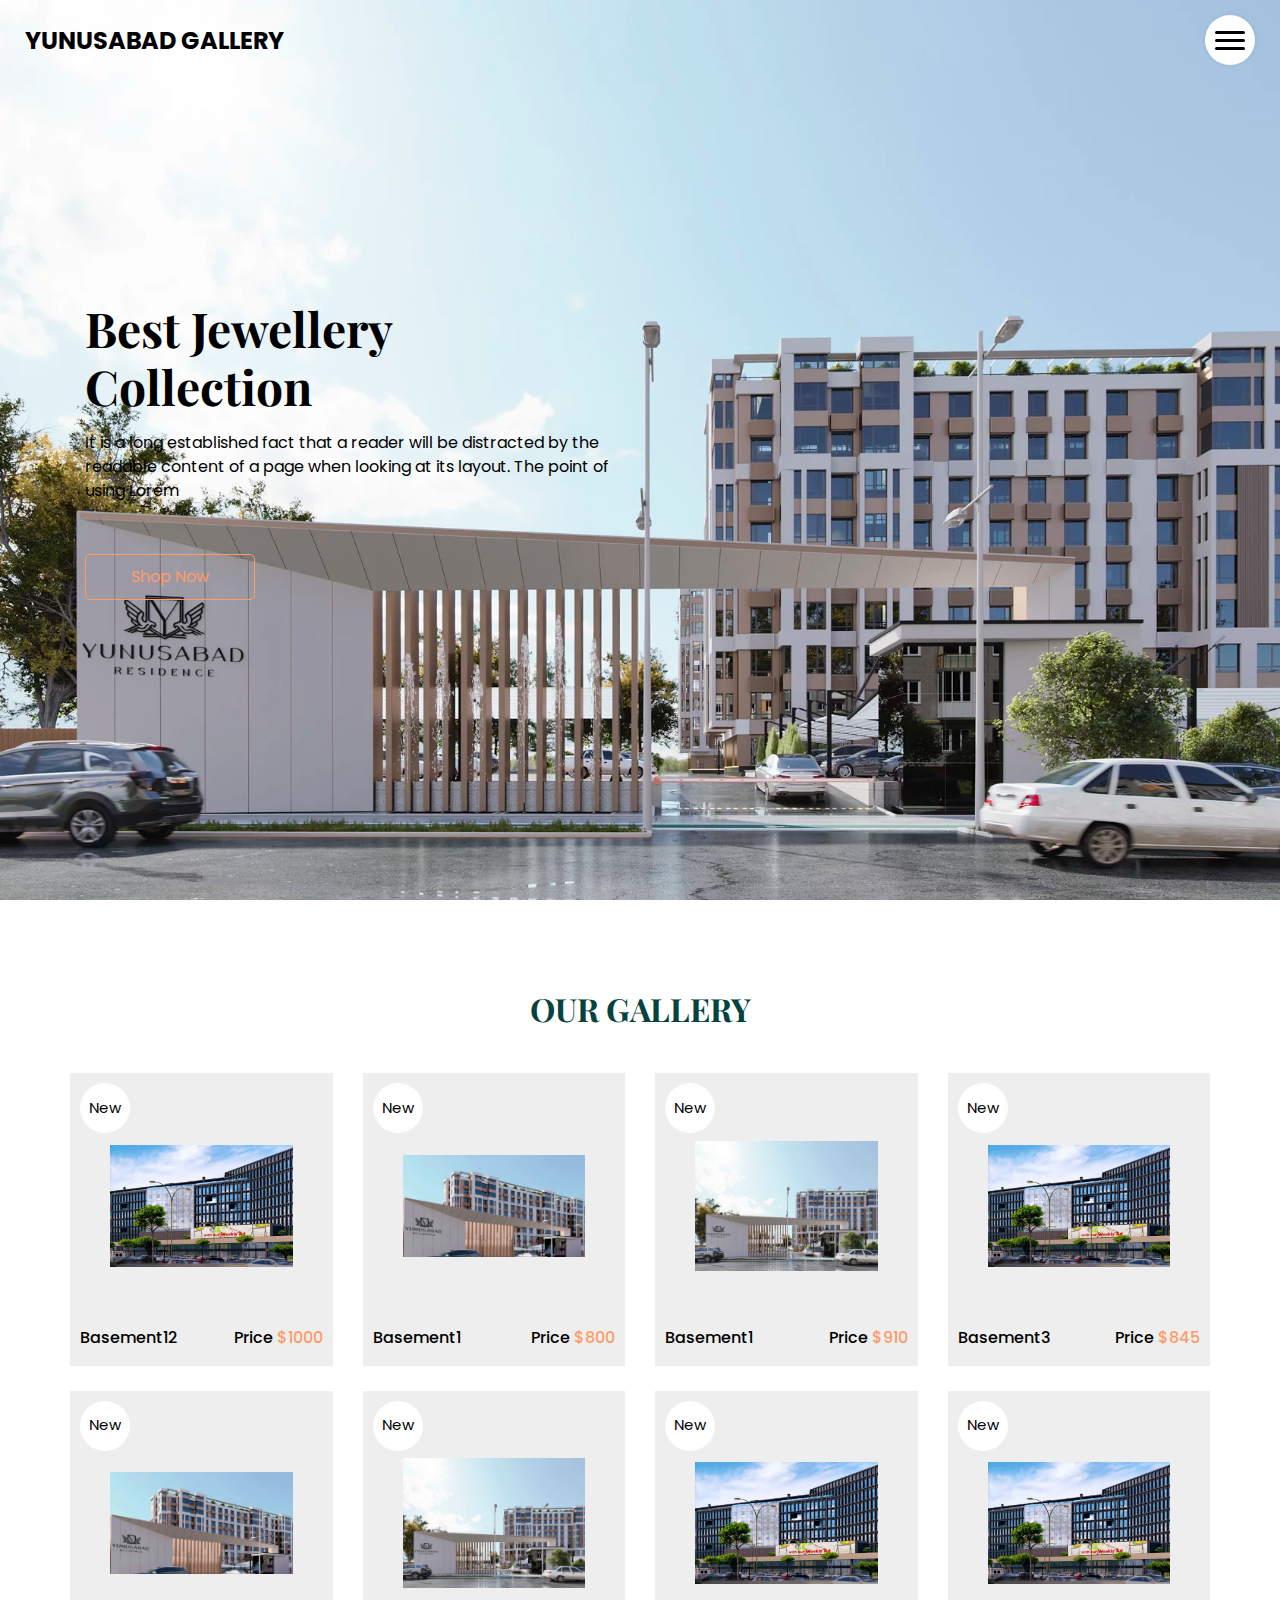
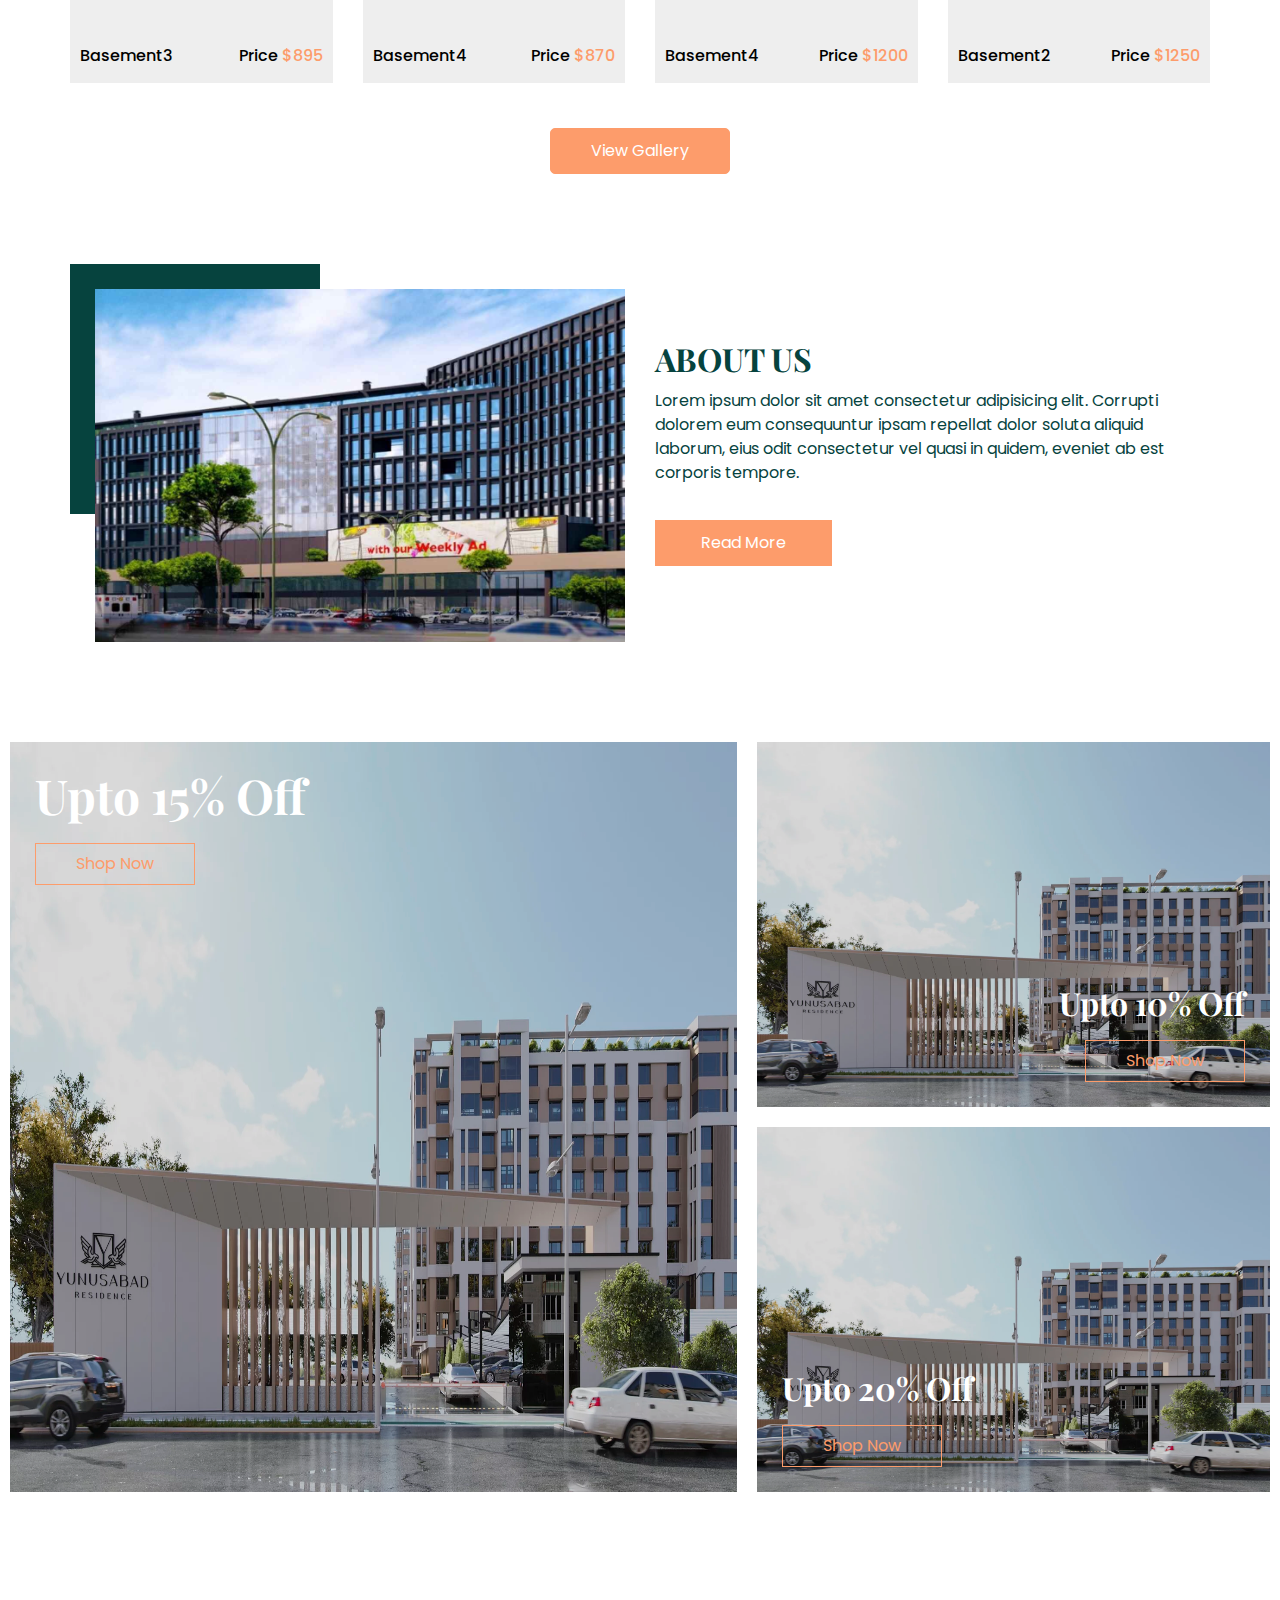
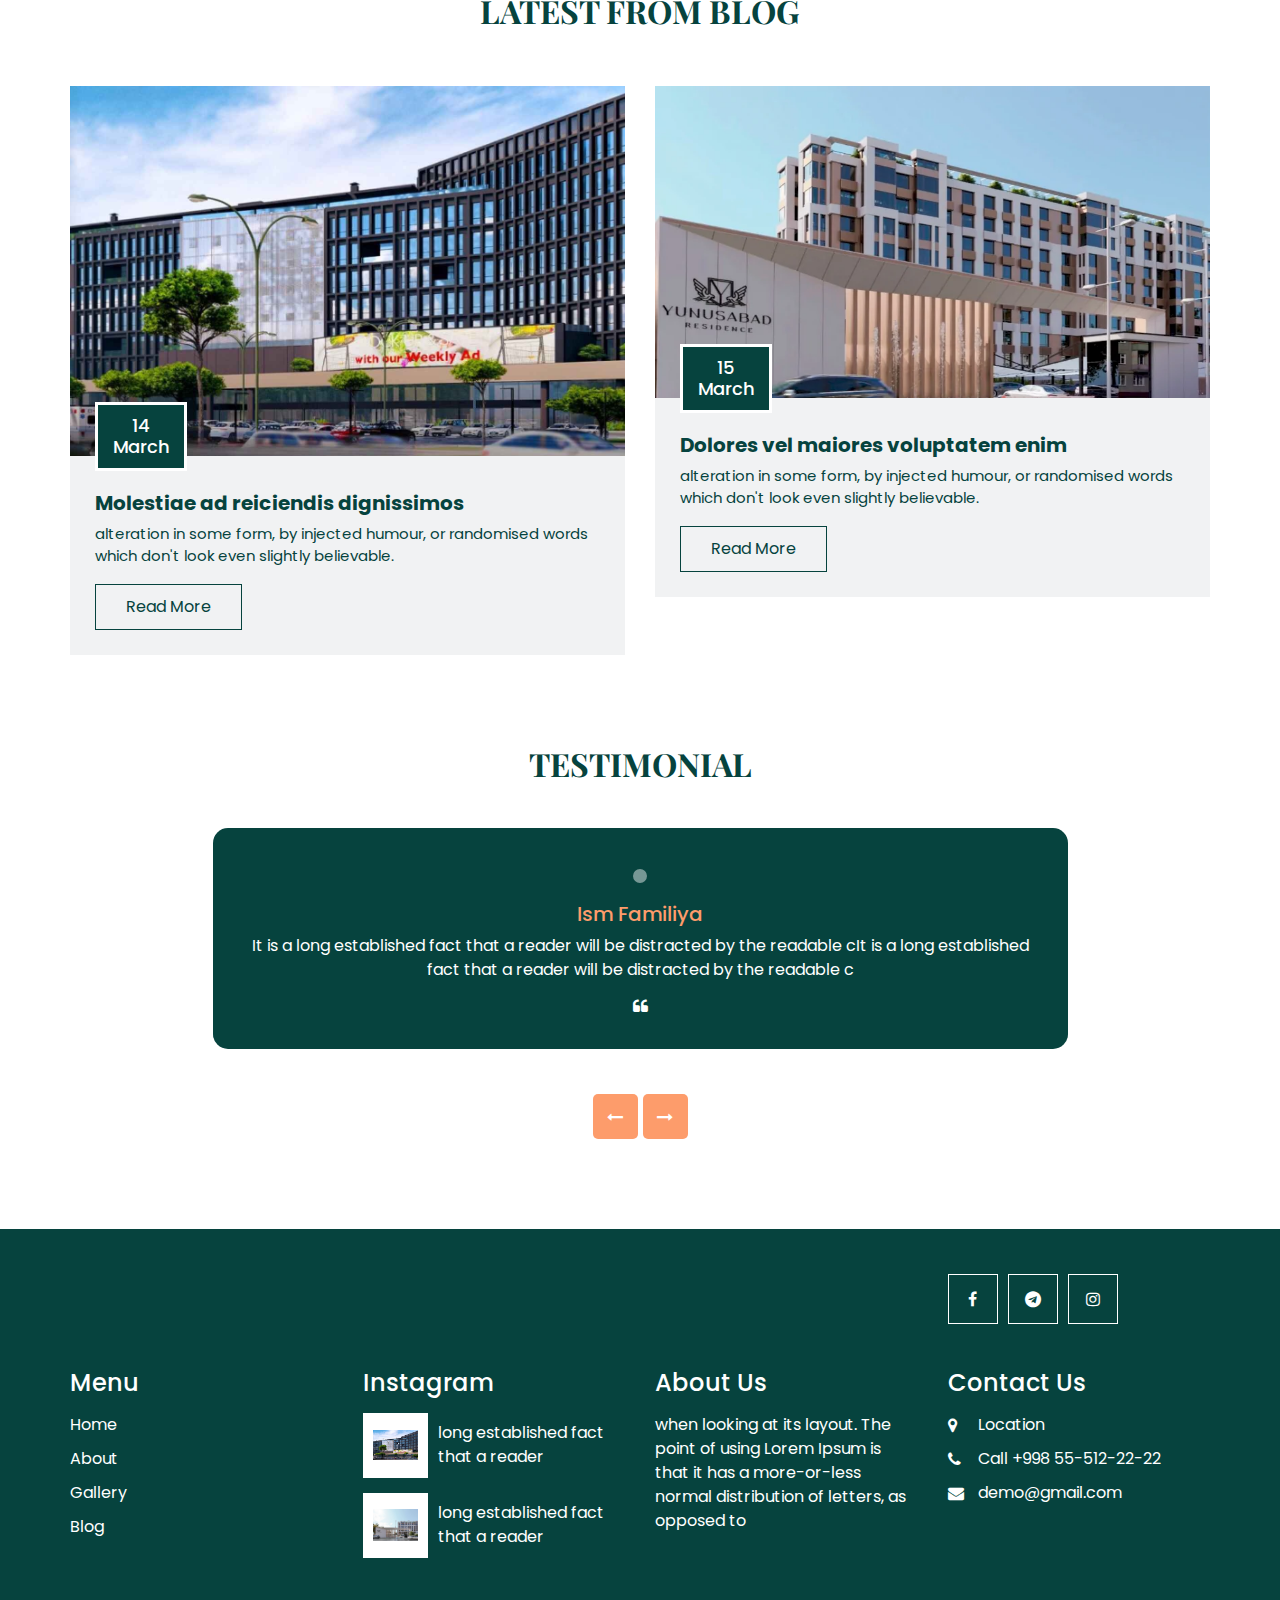
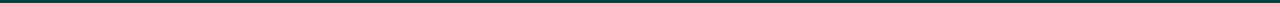
==== index.html @ b2467d31 "links added" ====
<!DOCTYPE html>
<html>

<head>
  <!-- Basic -->
  <meta charset="utf-8" />
  <meta http-equiv="X-UA-Compatible" content="IE=edge" />
  <!-- Mobile Metas -->
  <meta name="viewport" content="width=device-width, initial-scale=1, shrink-to-fit=no" />
  <!-- Site Metas -->
  <link rel="icon" href="images/favicon.png" type="image/gif" />
  <meta name="keywords" content="" />
  <meta name="description" content="" />
  <meta name="author" content="" />

  <title>Yunusabad Gallery</title>

  <!-- bootstrap core css -->
  <link rel="stylesheet" type="text/css" href="css/bootstrap.css" />
  <!-- font awesome style -->
  <link href="css/font-awesome.min.css" rel="stylesheet" />
  <!-- Custom styles for this template -->
  <link href="css/style.css" rel="stylesheet" />
  <!-- responsive style -->
  <link href="css/responsive.css" rel="stylesheet" />

</head>

<body>

  <!-- header section strats -->
  <header class="header_section">
    <div class="container-fluid">
      <nav class="navbar navbar-expand-lg custom_nav-container">
        <a class="navbar-brand" href="index.html">
          <span>
            Yunusabad Gallery
          </span>
        </a>
        <div class="" id="">

          <div class="custom_menu-btn">
            <button onclick="openNav()">
              <span class="s-1"> </span>
              <span class="s-2"> </span>
              <span class="s-3"> </span>
            </button>
            <div id="myNav" class="overlay">
              <div class="overlay-content">
                <a href="index.html">Home</a>
                <a href="about.html">About</a>
                <a href="gallery.html">Gallery</a>
                <a href="blog.html">Blog</a>
              </div>
            </div>
          </div>

        </div>
      </nav>
    </div>
  </header>
  <!-- end header section -->

  <!-- slider section -->
  <section class="slider_section position-relative">
    <div class="slider_bg_box">
      <img src="images/gal3.webp" alt="">
    </div>
    <div class="slider_bg"></div>
    <div class="container">
      <div class="col-md-9 col-lg-8">
        <div class="detail-box">
          <h1>
            Best Jewellery
            <br> Collection
          </h1>
          <p>
            It is a long established fact that a reader will be distracted by the readable content of a page when
            looking at its layout. The point of using Lorem
          </p>
          <div>
            <a href="" class="slider-link">
              Shop Now
            </a>
          </div>
        </div>
      </div>
    </div>
  </section>
  <!-- end slider section -->

  <!-- shop section -->
  <section class="shop_section layout_padding">
    <div class="container">
      <div class="heading_container heading_center">
        <h2>
          Our gallery
        </h2>
      </div>
      <div class="row">
        <div class="col-sm-6 col-md-4 col-lg-3">
          <div class="box">
            <a href="">
              <div class="img-box">
                <img src="images/gal1.jpg" alt="">
              </div>
              <div class="detail-box">
                <h6>
                  Basement12
                </h6>
                <h6>
                  Price
                  <span>
                    $1000
                  </span>
                </h6>
              </div>
              <div class="new">
                <span>
                  New
                </span>
              </div>
            </a>
          </div>
        </div>
        <div class="col-sm-6 col-md-4 col-lg-3">
          <div class="box">
            <a href="">
              <div class="img-box">
                <img src="images/gal2.webp" alt="">
              </div>
              <div class="detail-box">
                <h6>
                  Basement1
                </h6>
                <h6>
                  Price
                  <span>
                    $800
                  </span>
                </h6>
              </div>
              <div class="new">
                <span>
                  New
                </span>
              </div>
            </a>
          </div>
        </div>
        <div class="col-sm-6 col-md-4 col-lg-3">
          <div class="box">
            <a href="">
              <div class="img-box">
                <img src="images/gal3.webp" alt="">
              </div>
              <div class="detail-box">
                <h6>
                  Basement1
                </h6>
                <h6>
                  Price
                  <span>
                    $910
                  </span>
                </h6>
              </div>
              <div class="new">
                <span>
                  New
                </span>
              </div>
            </a>
          </div>
        </div>
        <div class="col-sm-6 col-md-4 col-lg-3">
          <div class="box">
            <a href="">
              <div class="img-box">
                <img src="images/gal1.jpg" alt="">
              </div>
              <div class="detail-box">
                <h6>
                  Basement3
                </h6>
                <h6>
                  Price
                  <span>
                    $845
                  </span>
                </h6>
              </div>
              <div class="new">
                <span>
                  New
                </span>
              </div>
            </a>
          </div>
        </div>
        <div class="col-sm-6 col-md-4 col-lg-3">
          <div class="box">
            <a href="">
              <div class="img-box">
                <img src="images/gal2.webp" alt="">
              </div>
              <div class="detail-box">
                <h6>
                  Basement3
                </h6>
                <h6>
                  Price
                  <span>
                    $895
                  </span>
                </h6>
              </div>
              <div class="new">
                <span>
                  New
                </span>
              </div>
            </a>
          </div>
        </div>
        <div class="col-sm-6 col-md-4 col-lg-3">
          <div class="box">
            <a href="">
              <div class="img-box">
                <img src="images/gal3.webp" alt="">
              </div>
              <div class="detail-box">
                <h6>
                  Basement4
                </h6>
                <h6>
                  Price
                  <span>
                    $870
                  </span>
                </h6>
              </div>
              <div class="new">
                <span>
                  New
                </span>
              </div>
            </a>
        </div>
      </div>
      <div class="col-sm-6 col-md-4 col-lg-3">
        <div class="box">
          <a href="">
            <div class="img-box">
              <img src="images/gal1.jpg" alt="">
            </div>
            <div class="detail-box">
              <h6>
                Basement4
              </h6>
              <h6>
                Price
                <span>
                  $1200
                </span>
              </h6>
            </div>
            <div class="new">
              <span>
                New
              </span>
            </div>
          </a>
        </div>
      </div>
      <div class="col-sm-6 col-md-4 col-lg-3">
        <div class="box">
          <a href="">
            <div class="img-box">
              <img src="images/gal1.jpg" alt="">
            </div>
            <div class="detail-box">
              <h6>
                Basement2
              </h6>
              <h6>
                Price
                <span>
                  $1250
                </span>
              </h6>
            </div>
            <div class="new">
              <span>
                New
              </span>
            </div>
          </a>
        </div>
      </div>
    </div>
    <div class="btn-box">
      <a href="">
        View Gallery
      </a>
    </div>
  </div>
</section>

<!-- end shop section -->

<!-- about section -->

<section class="about_section  ">
  <div class="container">
    <div class="row">
      <div class="col-md-6">
        <div class="img-box">
          <img src="images/gal1.jpg" alt="">
        </div>
      </div>
      <div class="col-md-6">
        <div class="detail-box">
          <div class="heading_container">
            <h2>
              About Us
            </h2>
          </div>
          <p>
            Lorem ipsum dolor sit amet consectetur adipisicing elit. Corrupti dolorem eum consequuntur ipsam repellat dolor soluta aliquid laborum, eius odit consectetur vel quasi in quidem, eveniet ab est corporis tempore.
          </p>
          <a href="">
            Read More
          </a>
        </div>
      </div>
    </div>
  </div>
</section>

<!-- end about section -->

<!-- offer section -->

<section class="offer_section layout_padding">
  <div class="container-fluid">
    <div class="row">
      <div class="col-md-7 px-0">
        <div class="box offer-box1">
          <img src="images/gal3.webp" alt="">
          <div class="detail-box">
            <h2>
              Upto 15% Off
            </h2>
            <a href="">
              Shop Now
            </a>
          </div>
        </div>
      </div>
      <div class="col-md-5 px-0">
        <div class="box offer-box2">
          <img src="images/gal3.webp" alt="">
          <div class="detail-box">
            <h2>
              Upto 10% Off
            </h2>
            <a href="">
              Shop Now
            </a>
          </div>
        </div>
        <div class="box offer-box3">
          <img src="images/gal3.webp" alt="">
          <div class="detail-box">
            <h2>
              Upto 20% Off
            </h2>
            <a href="">
              Shop Now
            </a>
          </div>
        </div>
      </div>
    </div>
  </div>
</section>

<!-- end offer section -->

<!-- blog section -->

<section class="blog_section ">
    <div class="container">
      <div class="heading_container">
        <h2>
          Latest From Blog
        </h2>
      </div>
      <div class="row">
        <div class="col-md-6">
          <div class="box">
            <div class="img-box">
              <img src="images/gal1.jpg" alt="">
              <h4 class="blog_date">
                14 <br>
                March
              </h4>
            </div>
            <div class="detail-box">
              <h5>
                Molestiae ad reiciendis dignissimos
              </h5>
              <p>
                alteration in some form, by injected humour, or randomised words which don't look even slightly believable.
              </p>
              <a href="">
                Read More
              </a>
            </div>
          </div>
        </div>
        <div class="col-md-6">
          <div class="box">
            <div class="img-box">
              <img src="images/gal2.webp" alt="">
              <h4 class="blog_date">
                15 <br>
                March
              </h4>
            </div>
            <div class="detail-box">
              <h5>
                Dolores vel maiores voluptatem enim
              </h5>
              <p>
                alteration in some form, by injected humour, or randomised words which don't look even slightly believable.
              </p>
              <a href="">
                Read More
              </a>
            </div>
          </div>
        </div>
      </div>
    </div>
  </section>

  <!-- end blog section -->

  <!-- client section -->

  <section class="client_section layout_padding">
    <div class="container">
      <div class="heading_container">
        <h2>
          Testimonial
        </h2>
      </div>
      <div id="carouselExample2Controls" class="carousel slide" data-ride="carousel">
        <div class="carousel-inner">
          <div class="carousel-item active">
            <div class="row">
              <div class="col-md-11 col-lg-10 mx-auto">
                <div class="box">
                  <div class="img-box">
                    <img src="images/client.jpg" alt="" />
                  </div>
                  <div class="detail-box">
                    <div class="name">
                      <h6>
                        Ism Familiya
                      </h6>
                    </div>
                    <p>
                      It is a long established fact that a reader will be
                      distracted by the readable cIt is a long established fact
                      that a reader will be distracted by the readable c
                    </p>
                    <i class="fa fa-quote-left" aria-hidden="true"></i>
                  </div>
                </div>
              </div>
            </div>
          </div>
          <div class="carousel-item">
            <div class="row">
              <div class="col-md-11 col-lg-10 mx-auto">
                <div class="box">
                  <div class="img-box">
                    <img src="images/client.jpg" alt="" />
                  </div>
                  <div class="detail-box">
                    <div class="name">
                      <h6>
                        Ism Familiya
                      </h6>
                    </div>
                    <p>
                      It is a long established fact that a reader will be
                      distracted by the readable cIt is a long established fact
                      that a reader will be distracted by the readable c
                    </p>
                    <i class="fa fa-quote-left" aria-hidden="true"></i>
                  </div>
                </div>
              </div>
            </div>
          </div>
          <div class="carousel-item">
            <div class="row">
              <div class="col-md-11 col-lg-10 mx-auto">
                <div class="box">
                  <div class="img-box">
                    <img src="images/client.jpg" alt="" />
                  </div>
        
                  <div class="detail-box">
                    <div class="name">
                      <h6>
                        Ism Familiya
                      </h6>
                    </div>
                    <p>
                      It is a long established fact that a reader will be
                      distracted by the readable cIt is a long established fact
                      that a reader will be distracted by the readable c
                    </p>
                    <i class="fa fa-quote-left" aria-hidden="true"></i>
                  </div>
                </div>
              </div>
            </div>
          </div>
        </div>
        <div class="carousel_btn-container">
          <a class="carousel-control-prev" href="#carouselExample2Controls" role="button" data-slide="prev">
            <i class="fa fa-long-arrow-left" aria-hidden="true"></i>
            <span class="sr-only">Previous</span>
          </a>
          <a class="carousel-control-next" href="#carouselExample2Controls" role="button" data-slide="next">
            <i class="fa fa-long-arrow-right" aria-hidden="true"></i>
            <span class="sr-only">Next</span>
          </a>
        </div>
      </div>
    </div>
  </section>

  <!-- end client section -->

  <!-- info section -->
  <section class="info_section layout_padding2">
    <div class="container">
      <div class="row info_form_social_row">
        <div class="col-md-8 col-lg-9">
          <div class="info_form">
            <!-- <form action="">
              <input type="email" placeholder="Enter your email">
              <button>
                <i class="fa fa-arrow-right" aria-hidden="true"></i>
              </button>
            </form> -->
          </div>
        </div>
        <div class="col-md-4 col-lg-3">

          <div class="social_box">
            <a href="https://www.facebook.com/profile.php?id=61558249931368">
              <i class="fa fa-facebook" aria-hidden="true"></i>
            </a>
            <a href="https://t.me/yunusabadgallery">
              <i class="fa fa-telegram" aria-hidden="true"></i>
            </a>
            <a href="https://www.instagram.com/yunusabad_gallery/">
              <i class="fa fa-instagram" aria-hidden="true"></i>
            </a>
          </div>
        </div>
      </div>
      <div class="row info_main_row">
        <div class="col-md-6 col-lg-3">
          <div class="info_links">
            <h4>
              Menu
            </h4>
            <div class="info_links_menu">
              <a href="index.html">Home</a>
              <a href="about.html">About</a>
              <a href="gallery.html">Gallery</a>
              <a href="blog.html">Blog</a>
            </div>
          </div>
        </div>
        <div class="col-md-6 col-lg-3">
          <div class="info_insta">
            <h4>
              Instagram
            </h4>
            <div class="insta_box">
              <div class="img-box">
                <img src="images/gal1.jpg" alt="">
              </div>
              <p>
                long established fact that a reader
              </p>
            </div>
            <div class="insta_box">
              <div class="img-box">
                <img src="images/gal3.webp" alt="">
              </div>
              <p>
                long established fact that a reader
              </p>
            </div>
          </div>
        </div>
        <div class="col-md-6 col-lg-3">
          <div class="info_detail">
            <h4>
              About Us
            </h4>
            <p class="mb-0">
              when looking at its layout. The point of using Lorem Ipsum is that it has a more-or-less normal distribution of letters, as opposed to
            </p>
          </div>
        </div>
        <div class="col-md-6 col-lg-3">
          <h4>
            Contact Us
          </h4>
          <div class="info_contact">
            <a href="https://yandex.uz/maps/org/39578624082/?ll=69.275284%2C41.370748&z=17">
              <i class="fa fa-map-marker" aria-hidden="true"></i>
              <span>
                Location
              </span>
            </a>
            <a href="">
              <i class="fa fa-phone" aria-hidden="true"></i>
              <span>
                Call  +998 55-512-22-22
            </span>
          </a>
          <a href="">
            <i class="fa fa-envelope"></i>
            <span>
              demo@gmail.com
            </span>
          </a>
        </div>
      </div>
    </div>
  </div>
</section>

<!-- end info_section -->


<!-- bootstrap js -->
<script src="js/bootstrap.js"></script>
<!-- custom js -->
<script src="js/custom.js"></script>

</body>

</html>
---- css/style.css ----
@import url("https://fonts.googleapis.com/css2?family=Playfair+Display:wght@400;500;600;700&family=Poppins:wght@400;500;600;700&display=swap");
/* fonts import */
@import url("../fonts/octin_sports_rg.ttf");
body {
  font-family: "Poppins", sans-serif;
  color: #06433e;
  background-color: #ffffff;
  overflow-x: hidden;
}

.layout_padding {
  padding: 90px 0;
}

.layout_padding2 {
  padding: 45px 0;
}

.layout_padding2-top {
  padding-top: 45px;
}

.layout_padding2-bottom {
  padding-bottom: 45px;
}

.layout_padding-top {
  padding-top: 90px;
}

.layout_padding-bottom {
  padding-bottom: 90px;
}

.long_section {
  margin-left: 45px;
  margin-right: 45px;
  padding-left: 15px;
  padding-right: 15px;
}

.heading_container {
  display: -webkit-box;
  display: -ms-flexbox;
  display: flex;
  -webkit-box-orient: vertical;
  -webkit-box-direction: normal;
      -ms-flex-direction: column;
          flex-direction: column;
  -webkit-box-align: start;
      -ms-flex-align: start;
          align-items: flex-start;
  font-family: 'Playfair Display', serif;
}

.heading_container h2 {
  position: relative;
  font-weight: bold;
  text-transform: uppercase;
  margin: 0;
}

.heading_container.heading_center {
  -webkit-box-align: center;
      -ms-flex-align: center;
          align-items: center;
  text-align: center;
}

h1,
h2 {
  font-family: 'Playfair Display', serif;
}

/*header section*/
.header_section {
  position: absolute;
  top: 0;
  width: 100%;
  z-index: 9;
}

.header_section .container-fluid {
  padding-right: 25px;
  padding-left: 25px;
}

.header_section .nav_container {
  margin: 0 auto;
}

.header_section.innerpage_header {
  position: relative;
  background: -webkit-gradient(linear, left top, right top, from(#06433e), to(#06433e));
  background: linear-gradient(to right, #06433e, #06433e);
  padding: 10px 0;
}

.custom_nav-container {
  padding-left: 0;
  padding-right: 0;
}

.custom_menu-btn {
  position: fixed;
  right: 25px;
  top: 15px;
  width: 50px;
  height: 50px;
}

.custom_menu-btn::before {
  content: "";
  position: absolute;
  top: 0;
  right: 0;
  width: 100%;
  height: 100%;
  background-color: white;
  -webkit-box-shadow: 0 0 5px 0 rgba(0, 0, 0, 0.07);
          box-shadow: 0 0 5px 0 rgba(0, 0, 0, 0.07);
  z-index: 7;
  border-radius: 100%;
  -webkit-transition: all .3s;
  transition: all .3s;
}

.custom_menu-btn.menu_btn-style::before {
  width: 100vh;
  height: 100vh;
  background-color: #06433e;
  -webkit-transform: scale(5);
          transform: scale(5);
  border-radius: 0;
}

.custom_menu-btn button {
  width: 50px;
  height: 50px;
  outline: none;
  border: none;
  border-radius: 100%;
  display: -webkit-box;
  display: -ms-flexbox;
  display: flex;
  -webkit-box-orient: vertical;
  -webkit-box-direction: normal;
      -ms-flex-direction: column;
          flex-direction: column;
  -webkit-box-align: center;
      -ms-flex-align: center;
          align-items: center;
  -webkit-box-pack: center;
      -ms-flex-pack: center;
          justify-content: center;
  background-color: transparent;
  position: relative;
  z-index: 999;
  margin: 0;
}

.custom_menu-btn button span {
  display: block;
  width: 30px;
  height: 3px;
  background-color: #000000;
  margin: 2.5px 0;
  -webkit-transition: all 0.3s;
  transition: all 0.3s;
  border-radius: 15px;
}

.custom_menu-btn .s-2 {
  -webkit-transition: all 0.1s;
  transition: all 0.1s;
}

.menu_btn-style button span {
  background-color: #ffffff;
}

.menu_btn-style button .s-1 {
  -webkit-transform: rotate(45deg) translate(6px, 6px);
          transform: rotate(45deg) translate(6px, 6px);
}

.menu_btn-style button .s-2 {
  -webkit-transform: translateX(100px);
          transform: translateX(100px);
}

.menu_btn-style button .s-3 {
  -webkit-transform: rotate(-45deg) translate(5px, -5px);
          transform: rotate(-45deg) translate(5px, -5px);
}

.overlay {
  height: 100%;
  width: 0;
  position: fixed;
  top: 0;
  left: 0;
  overflow-x: hidden;
  -webkit-transition: 0.5s;
  transition: 0.5s;
  z-index: 9;
}

.overlay .closebtn {
    position: absolute;
    top: 0;
    right: 30px;
    font-size: 60px;
  }
  
  .overlay a {
    padding: 0px;
    text-decoration: none;
    font-size: 22px;
    color: #fff;
    display: block;
    -webkit-transition: 0.3s;
    transition: 0.3s;
    margin-bottom: 15px;
    text-transform: uppercase;
    font-weight: 600;
    opacity: 0;
  }
  
  .overlay a:hover {
    color: #fd9c6b;
  }
  
  .overlay-content {
    position: relative;
    top: 30%;
    width: 100%;
    text-align: center;
    margin-top: 30px;
    z-index: 99;
  }
  
  .menu_width {
    width: 100%;
  }
  
  .menu_width.overlay a {
    opacity: 1;
  }
  
  a,
  a:hover,
  a:focus {
    text-decoration: none;
  }
  
  a:hover,
  a:focus {
    color: initial;
  }
  
  .btn,
  .btn:focus {
    outline: none !important;
    -webkit-box-shadow: none;
            box-shadow: none;
  }
  
  .navbar-brand {
    margin-top: 10px;
  }
  
  .navbar-brand span {
    font-size: 24px;
    font-weight: 700;
    color: #000;
    text-transform: uppercase;
  }
  
  /*end header section*/
  /* slider section */
  .slider_section {
    min-height: 100vh;
    -webkit-box-flex: 1;
        -ms-flex: 1;
            flex: 1;
    display: -webkit-box;
    display: -ms-flexbox;
    display: flex;
    -webkit-box-align: center;
        -ms-flex-align: center;
            align-items: center;
    position: relative;
  }
  
  .slider_section .row {
    -webkit-box-align: center;
        -ms-flex-align: center;
            align-items: center;
  }
  
  .slider_section .detail-box {
    position: relative;
    z-index: 4;
    color: #000;
    padding: 75px 0;
  }
  
  .slider_section .detail-box h1 {
    font-weight: bold;
    font-size: 3rem;
  }
  
  .slider_section .detail-box p {
    width: 75%;
    margin-top: 15px;
  }
  
  .slider_section .detail-box .slider-link {
    display: inline-block;
    padding: 10px 45px;
    background-color: transparent;
    color: #fd9c6b;
    border-radius: 5px;
    border: 1px solid #fd9c6b;
    -webkit-transition: all .2s;
    transition: all .2s;
    margin-top: 35px;
  }
  
  .slider_section .detail-box .slider-link:hover {
    background-color: #fd9c6b;
    color: #ffffff;
  }
  
  .slider_section .slider_bg_box {
    position: absolute;
    top: 0;
    left: 0;
    width: 100%;
    height: 100%;
    z-index: 2;
    overflow: hidden;
  }
  
  .slider_section .slider_bg_box img {
    width: 100%;
    height: 100%;
    -o-object-fit: cover;
       object-fit: cover;
    -o-object-position: top right;
       object-position: top right;
  }
  
  .shop_section .heading_container {
    margin-bottom: 20px;
  }
  
  .shop_section .box {
    background-color: #eeeeee;
    position: relative;
    padding: 10px;
    margin-top: 25px;
  }
  
  .shop_section .box a {
    color: #000000;
  }
  
  .shop_section .box .img-box {
    display: -webkit-box;
    display: -ms-flexbox;
    display: flex;
    -webkit-box-pack: center;
        -ms-flex-pack: center;
            justify-content: center;
    -webkit-box-align: center;
        -ms-flex-align: center;
            align-items: center;
    padding: 15px 30px;
    height: 245px;
  }
  
  .shop_section .box .img-box img {
    max-width: 100%;
    max-height: 145px;
  }
  
  .shop_section .box .detail-box {
    display: -webkit-box;
    display: -ms-flexbox;
    display: flex;
    -webkit-box-pack: justify;
        -ms-flex-pack: justify;
            justify-content: space-between;
  }
  
  .shop_section .box .detail-box h6 span {
    color: #fd9c6b;
  }
  
  .shop_section .box .new {
    width: 50px;
    height: 50px;
    position: absolute;
    top: 10px;
    left: 10px;
    background-color: #ffffff;
    display: -webkit-box;
    display: -ms-flexbox;
    display: flex;
    -webkit-box-pack: center;
        -ms-flex-pack: center;
            justify-content: center;
    -webkit-box-align: center;
        -ms-flex-align: center;
            align-items: center;
    border-radius: 100%;
    font-size: 15px;
  }
  
  .shop_section .btn-box {
    display: -webkit-box;
    display: -ms-flexbox;
    display: flex;
    -webkit-box-pack: center;
        -ms-flex-pack: center;
            justify-content: center;
    margin-top: 45px;
  }
  
  .shop_section .btn-box a {
    display: inline-block;
    padding: 10px 40px;
    background-color: #fd9c6b;
    color: #ffffff;
    border-radius: 5px;
    border: 1px solid #fd9c6b;
    -webkit-transition: all .2s;
    transition: all .2s;
  }
  .shop_section .btn-box a:hover {
    background-color: transparent;
    color: #fd9c6b;
  }
  
  .about_section .row {
    -webkit-box-align: center;
        -ms-flex-align: center;
            align-items: center;
  }
  
  .about_section .img-box {
    position: relative;
    padding: 25px 0 0 25px;
  }
  
  .about_section .img-box img {
    width: 100%;
    position: relative;
  }
  
  .about_section .img-box::before {
    content: "";
    position: absolute;
    top: 0;
    left: 0;
    width: 250px;
    height: 250px;
    background-color: #06433e;
  }
  
  .about_section .detail-box p {
    margin-top: 10px;
    margin-bottom: 35px;
  }
  
  .about_section .detail-box a {
    display: inline-block;
    padding: 10px 45px;
    background-color: #fd9c6b;
    color: #ffffff;
    border-radius: 0;
    border: 1px solid #fd9c6b;
    -webkit-transition: all .2s;
    transition: all .2s;
  }
  
  .about_section .detail-box a:hover {
    background-color: transparent;
    color: #fd9c6b;
  }
  
  .offer_section .row > div {
    display: -webkit-box;
    display: -ms-flexbox;
    display: flex;
    -webkit-box-orient: vertical;
    -webkit-box-direction: normal;
        -ms-flex-direction: column;
            flex-direction: column;
    -webkit-box-pack: stretch;
        -ms-flex-pack: stretch;
            justify-content: stretch;
  }
  
  .offer_section .box {
    margin: 10px;
    height: 100%;
    position: relative;
    min-height: 175px;
  }
  
  .offer_section .box img {
    width: 100%;
    min-height: 100%;
  }
  
  .offer_section .box .detail-box {
    position: absolute;
    top: 0;
    left: 0;
    width: 100%;
    height: 100%;
    display: -webkit-box;
    display: -ms-flexbox;
    display: flex;
    -webkit-box-orient: vertical;
    -webkit-box-direction: normal;
        -ms-flex-direction: column;
            flex-direction: column;
    -webkit-box-align: start;
        -ms-flex-align: start;
            align-items: flex-start;
    -webkit-box-pack: center;
        -ms-flex-pack: center;
            justify-content: center;
    color: #ffffff;
    padding: 25px;
    background-color: rgba(0, 0, 0, 0.15);
  }
  
  .offer_section .box .detail-box h2 {
    font-weight: bold;
  }
  
  .offer_section .box .detail-box a {
    display: inline-block;
    padding: 8px 40px;
    background-color: transparent;
    color: #fd9c6b;
    border-radius: 0;
    border: 1px solid #fd9c6b;
    -webkit-transition: all .2s;
    transition: all .2s;
    margin-top: 10px;
  }
  
  .offer_section .box .detail-box a:hover {
    background-color: #fd9c6b;
    color: #ffffff;
  }
  
  .offer_section .box.offer-box1 {
    min-height: 225px;
  }
  
  .offer_section .box.offer-box1 .detail-box {
    -webkit-box-pack: start;
        -ms-flex-pack: start;
            justify-content: flex-start;
  }
  
  .offer_section .box.offer-box1 .detail-box h2 {
    font-size: 3rem;
  }
  
  .offer_section .box.offer-box2 .detail-box h2, .offer_section .box.offer-box3 .detail-box h2 {
    font-size: 2rem;
  }
  
  .offer_section .box.offer-box2 .detail-box {
    -webkit-box-align: end;
        -ms-flex-align: end;
            align-items: flex-end;
    -webkit-box-pack: end;
        -ms-flex-pack: end;
            justify-content: flex-end;
  }
  
  .offer_section .box.offer-box3 .detail-box {
    -webkit-box-align: start;
        -ms-flex-align: start;
            align-items: flex-start;
    -webkit-box-pack: end;
        -ms-flex-pack: end;
            justify-content: flex-end;
  }
  
  .blog_section .heading_container {
    -webkit-box-align: center;
        -ms-flex-align: center;
            align-items: center;
  }
  
  .blog_section .heading_container h2::before {
    left: 50%;
    -webkit-transform: translateX(-50%);
            transform: translateX(-50%);
  }
  
  .blog_section .box {
    margin-top: 55px;
    background-color: #f1f2f3;
  }
  
  .blog_section .box .img-box {
    position: relative;
  }
  
  .blog_section .box .img-box .blog_date {
    position: absolute;
    left: 25px;
    bottom: -15px;
    padding: 10px 15px;
    font-size: 18px;
    background-color: #06433e;
    margin: 0;
    text-align: center;
    border: 3px solid #ffffff;
    color: #ffffff;
  }
  
  .blog_section .box .img-box img {
    width: 100%;
  }
  
  .blog_section .box .detail-box {
    margin-top: 10px;
    padding: 25px;
  }
  
  .blog_section .box .detail-box h5 {
    font-weight: bold;
  }
  
  .blog_section .box .detail-box p {
    font-size: 15px;
  }

  .blog_section .box .detail-box a {
    display: inline-block;
    padding: 10px 30px;
    background-color: transparent;
    color: #06433e;
    border-radius: 0;
    border: 1px solid #06433e;
    -webkit-transition: all .2s;
    transition: all .2s;
  }
  
  .blog_section .box .detail-box a:hover {
    background-color: #06433e;
    color: #ffffff;
  }
  
  .client_section .heading_container {
    -webkit-box-align: center;
        -ms-flex-align: center;
            align-items: center;
  }
  
  .client_section .box {
    display: -webkit-box;
    display: -ms-flexbox;
    display: flex;
    -webkit-box-orient: vertical;
    -webkit-box-direction: normal;
        -ms-flex-direction: column;
            flex-direction: column;
    -webkit-box-align: center;
        -ms-flex-align: center;
            align-items: center;
    text-align: center;
    margin: 45px;
    padding: 35px 25px;
    border-radius: 15px;
    background-color: #06433e;
    color: #ffffff;
  }
  
  .client_section .box .img-box {
    margin-bottom: 15px;
    min-width: 145px;
    max-width: 145px;
    overflow: hidden;
  }
  
  .client_section .box .img-box img {
    width: 100%;
    border-radius: 100%;
    border: 7px solid rgba(255, 255, 255, 0.45);
  }
  
  .client_section .box .detail-box {
    display: -webkit-box;
    display: -ms-flexbox;
    display: flex;
    -webkit-box-orient: vertical;
    -webkit-box-direction: normal;
        -ms-flex-direction: column;
            flex-direction: column;
  }
  
  .client_section .box .detail-box .name img {
    width: 25px;
    margin-bottom: 5px;
  }
  
  .client_section .box .detail-box .name h6 {
    color: #fd9c6b;
    font-size: 20px;
  }
  
  .client_section .carousel_btn-container {
    display: -webkit-box;
    display: -ms-flexbox;
    display: flex;
    -webkit-box-pack: center;
        -ms-flex-pack: center;
            justify-content: center;
  }
  
  .client_section .carousel-control-prev,
  .client_section .carousel-control-next {
    position: unset;
    width: 45px;
    height: 45px;
    border: none;
    opacity: 1;
    background-repeat: no-repeat;
    background-size: 12px;
    background-position: center;
    background-color: #fd9c6b;
    background-position: center;
    border-radius: 5px;
    margin: 0 2.5px;
  }
  
  .client_section .carousel-control-prev:hover,
  .client_section .carousel-control-next:hover {
    background-color: #06433e;
  }
  
  .client_section .carousel-control-next {
    left: initial;
  }
  
  .info_section {
    background-color: #06433e;
    color: #ffffff;
  }
  
  .info_section .info_form_social_row {
    -webkit-box-align: center;
        -ms-flex-align: center;
            align-items: center;
    margin-bottom: 45px;
  }
  
  .info_section .info_form {
    width: 100%;
  }
  
  .info_section .info_form form {
    display: -webkit-box;
    display: -ms-flexbox;
    display: flex;
    -webkit-box-align: end;
        -ms-flex-align: end;
            align-items: flex-end;
  }
  
  .info_section .info_form form input {
    -webkit-box-flex: 1;
        -ms-flex: 1;
            flex: 1;
    background-color: #ffffff;
    height: 50px;
    padding-left: 15px;
    outline: none;
    color: #ffffff;
    border: none;
    border-bottom: 1px solid #fd9c6b;
  }
  
  .info_section .info_form form input::-webkit-input-placeholder {
    color: #9c9c9c;
  }
  
  .info_section .info_form form input:-ms-input-placeholder {
    color: #9c9c9c;
  }
  
  .info_section .info_form form input::-ms-input-placeholder {
    color: #9c9c9c;
  }
  
  .info_section .info_form form input::placeholder {
    color: #9c9c9c;
  }
  
  .info_section .info_form form button {
    background-color: transparent;
    color: #fd9c6b;
    text-transform: uppercase;
    font-size: 12px;
    outline: none;
    border: none;
    display: inline-block;
    padding: 15.5px 25px;
    background-color: #fd9c6b;
    color: #ffffff;
    border-radius: 0;
    border: 1px solid #fd9c6b;
    -webkit-transition: all .2s;
    transition: all .2s;
  }
  
  .info_section .info_form form button:hover {
    background-color: transparent;
    color: #fd9c6b;
  }
  
  .info_section .social_box {
    width: 100%;
    display: -webkit-box;
    display: -ms-flexbox;
    display: flex;
  }

  .info_section .social_box a {
    display: -webkit-box;
    display: -ms-flexbox;
    display: flex;
    -webkit-box-pack: center;
        -ms-flex-pack: center;
            justify-content: center;
    -webkit-box-align: center;
        -ms-flex-align: center;
            align-items: center;
    width: 50px;
    height: 50px;
    border: 1px solid #ffffff;
    color: #ffffff;
    margin-right: 10px;
  }
  
  .info_section .social_box a:hover {
    color: #fd9c6b;
    border-color: #fd9c6b;
  }
  
  .info_section h4 {
    margin-bottom: 15px;
  }
  
  .info_section .info_links .info_links_menu {
    display: -webkit-box;
    display: -ms-flexbox;
    display: flex;
    -webkit-box-orient: vertical;
    -webkit-box-direction: normal;
        -ms-flex-direction: column;
            flex-direction: column;
  }
  
  .info_section .info_links .info_links_menu a {
    color: #ffffff;
  }
  
  .info_section .info_links .info_links_menu a:not(:nth-last-child(1)) {
    margin-bottom: 10px;
  }
  
  .info_section .info_links .info_links_menu a:hover {
    color: #fd9c6b;
  }
  
  .info_section .info_insta .insta_box {
    display: -webkit-box;
    display: -ms-flexbox;
    display: flex;
    -webkit-box-align: center;
        -ms-flex-align: center;
            align-items: center;
  }
  
  .info_section .info_insta .insta_box .img-box {
    width: 65px;
    min-width: 65px;
    height: 65px;
    padding: 10px;
    display: -webkit-box;
    display: -ms-flexbox;
    display: flex;
    -webkit-box-pack: center;
        -ms-flex-pack: center;
            justify-content: center;
    -webkit-box-align: center;
        -ms-flex-align: center;
            align-items: center;
    margin-right: 10px;
    background-color: #ffffff;
  }
  
  .info_section .info_insta .insta_box .img-box img {
    max-width: 100%;
    max-height: 100%;
  }
  
  .info_section .info_insta .insta_box p {
    margin: 0;
  }
  
  .info_section .info_insta .insta_box:not(:nth-last-child(1)) {
    margin-bottom: 15px;
  }
  
  .info_section .info_contact a {
    display: -webkit-box;
    display: -ms-flexbox;
    display: flex;
    -webkit-box-align: center;
        -ms-flex-align: center;
            align-items: center;
    color: #ffffff;
    margin-bottom: 10px;
  }
  
  .info_section .info_contact a i {
    margin-right: 5px;
    width: 25px;
  }
  
  .info_section .info_contact a:hover:hover {
    color: #fd9c6b;
  }
  
  /* footer section*/
  .footer_section {
    position: relative;
    text-align: center;
  }
  
  .footer_section p {
    color: #000000;
    padding: 25px 0;
    margin: 0;
  }
  
  .footer_section p a {
    color: inherit;
  }
  /*# sourceMappingURL=style.css.map */
---- css/responsive.css ----
@media (max-width: 992px) {

  .slider_section {
    min-height: auto;
  }

  .slider_section .detail-box {
    padding: 90px 0 75px 0;
  }

  .info_main_row>div:nth-child(1) {
    margin-bottom: 25px;
  }

  .info_main_row>div:nth-child(2) {
    margin-bottom: 25px;
  }
}

@media (max-width: 768px) {
  .slider_section .detail-box h1 {
    font-size: 2.5rem;
  }

  .slider_section .slider_bg_box img {
    object-position: 20% center;
  }

  .about_section .img-box {
    margin-bottom: 45px;

  }

  .contact_section .form_container {
    margin-bottom: 45px;
  }

  .client_section .box {
    flex-direction: column;
    text-align: center;
    margin: 45px 15px;
  }

  .client_section .box .detail-box {
    align-items: center;
  }

  .client_section .box .img-box {
    margin-right: 0;
    margin-bottom: 25px;
  }

  .info_main_row>div {
    display: flex;
    flex-direction: column;
    align-items: center;
    text-align: center;

  }

  .info_main_row>div:not(:nth-last-child(1)) {
    margin-bottom: 25px;
  }

  .info_section .social_box {
    justify-content: center;
    margin-top: 25px;
  }

  .info_section .info_contact {
    display: flex;
    flex-direction: column;
    align-items: center;
  }

}

@media (max-width: 576px) {
  .info_section .info_insta .insta_box {
    flex-direction: column;
  }

  .info_section .info_insta .insta_box .img-box {
    margin-right: 0;
    margin-bottom: 10px;
  }

}

@media (max-width: 480px) {
  .about_section .img-box::before {
    width: 150px;
    height: 150px;
  }

  .slider_section .slider_bg_box img {
    object-position: 40% center;
  }
}

@media (max-width: 420px) {}

@media (max-width: 376px) {
  .slider_section .detail-box h1 {
    font-size: 2rem;
  }
}

@media (min-width: 1200px) {
  .container {
    max-width: 1170px;
  }
}
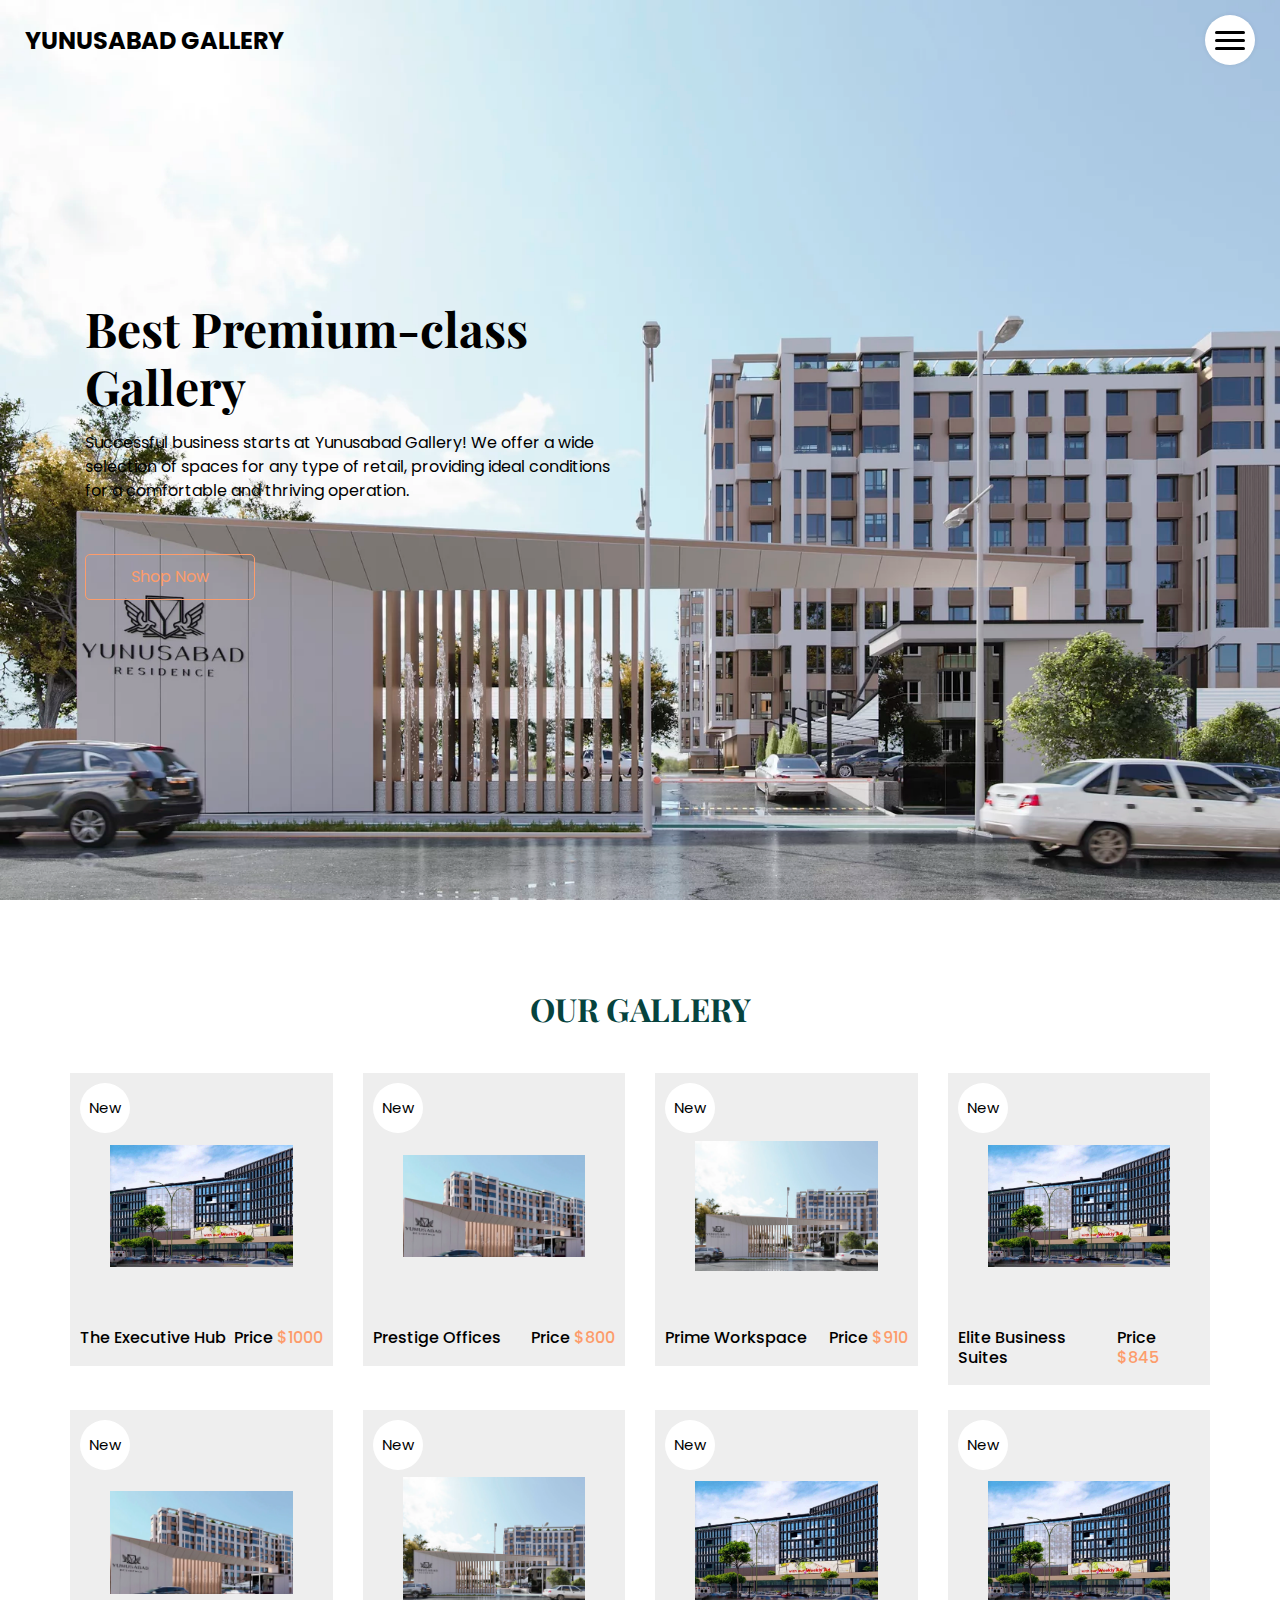
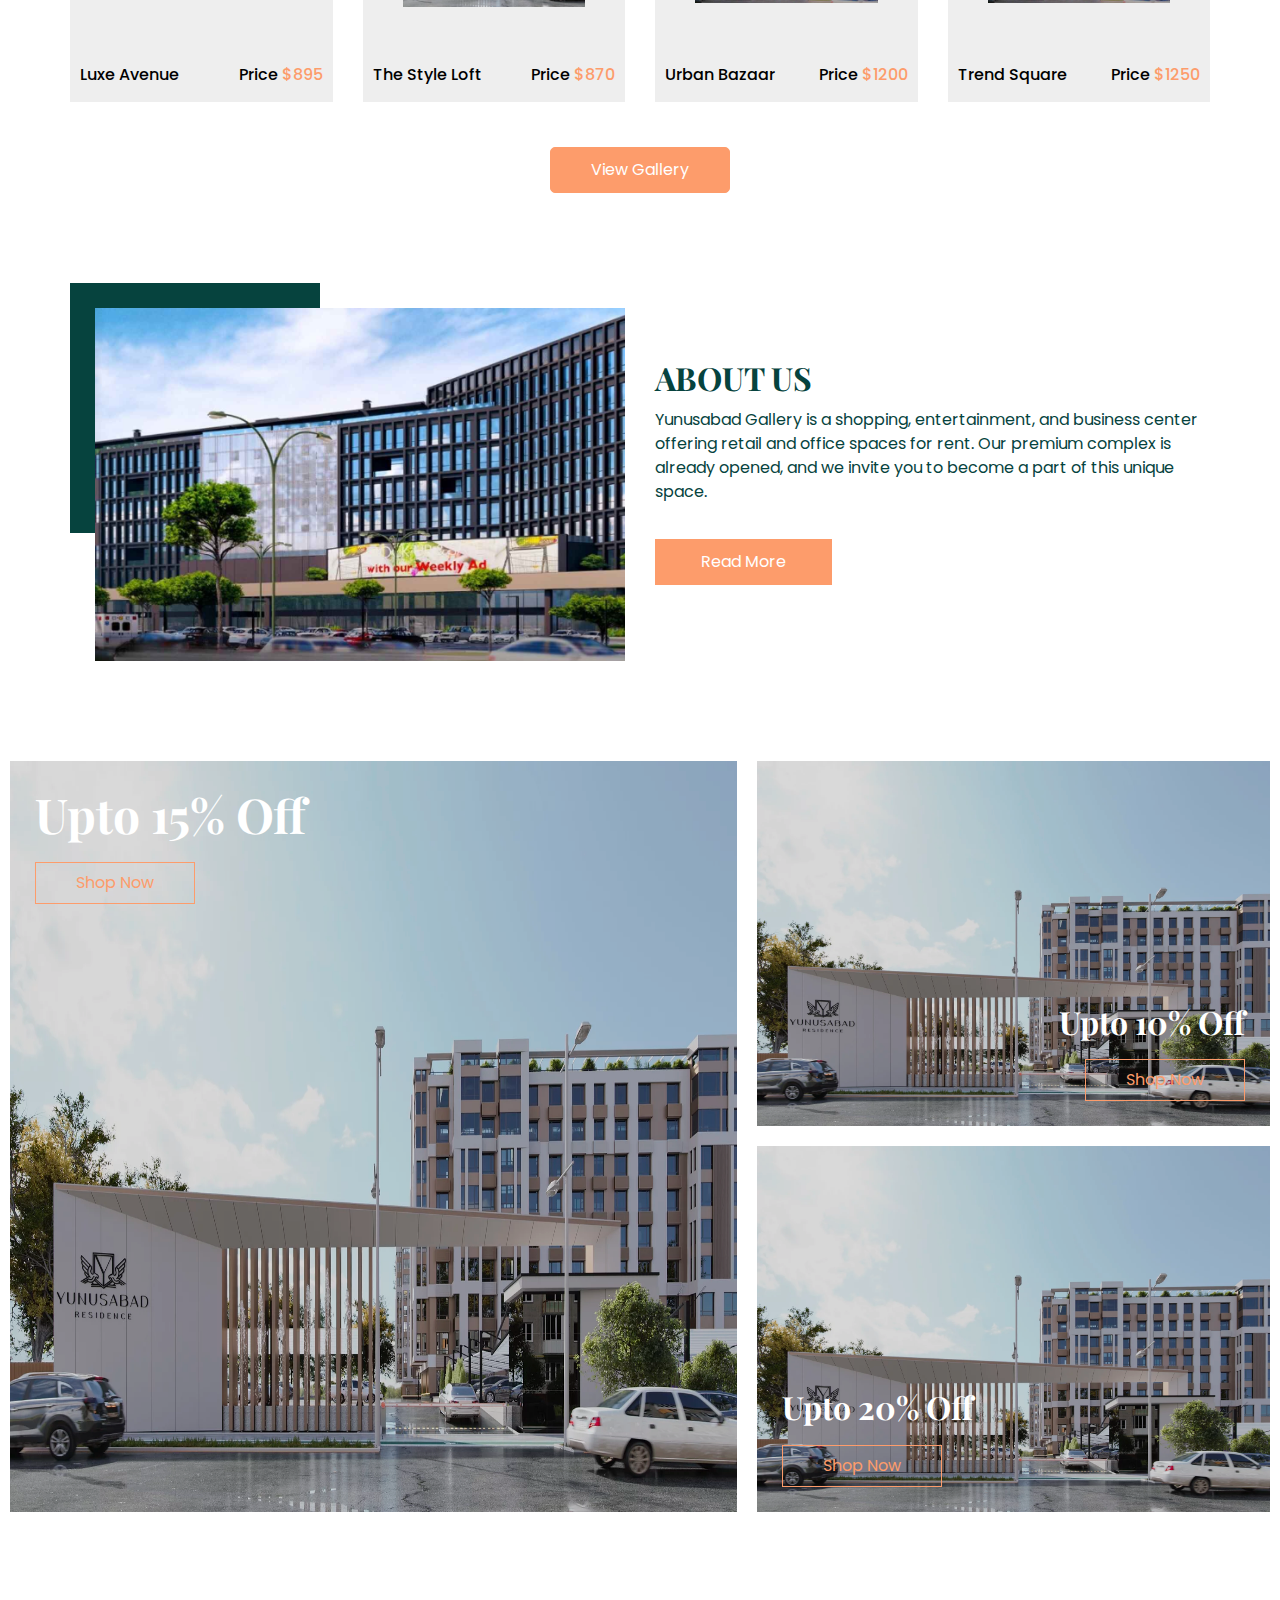
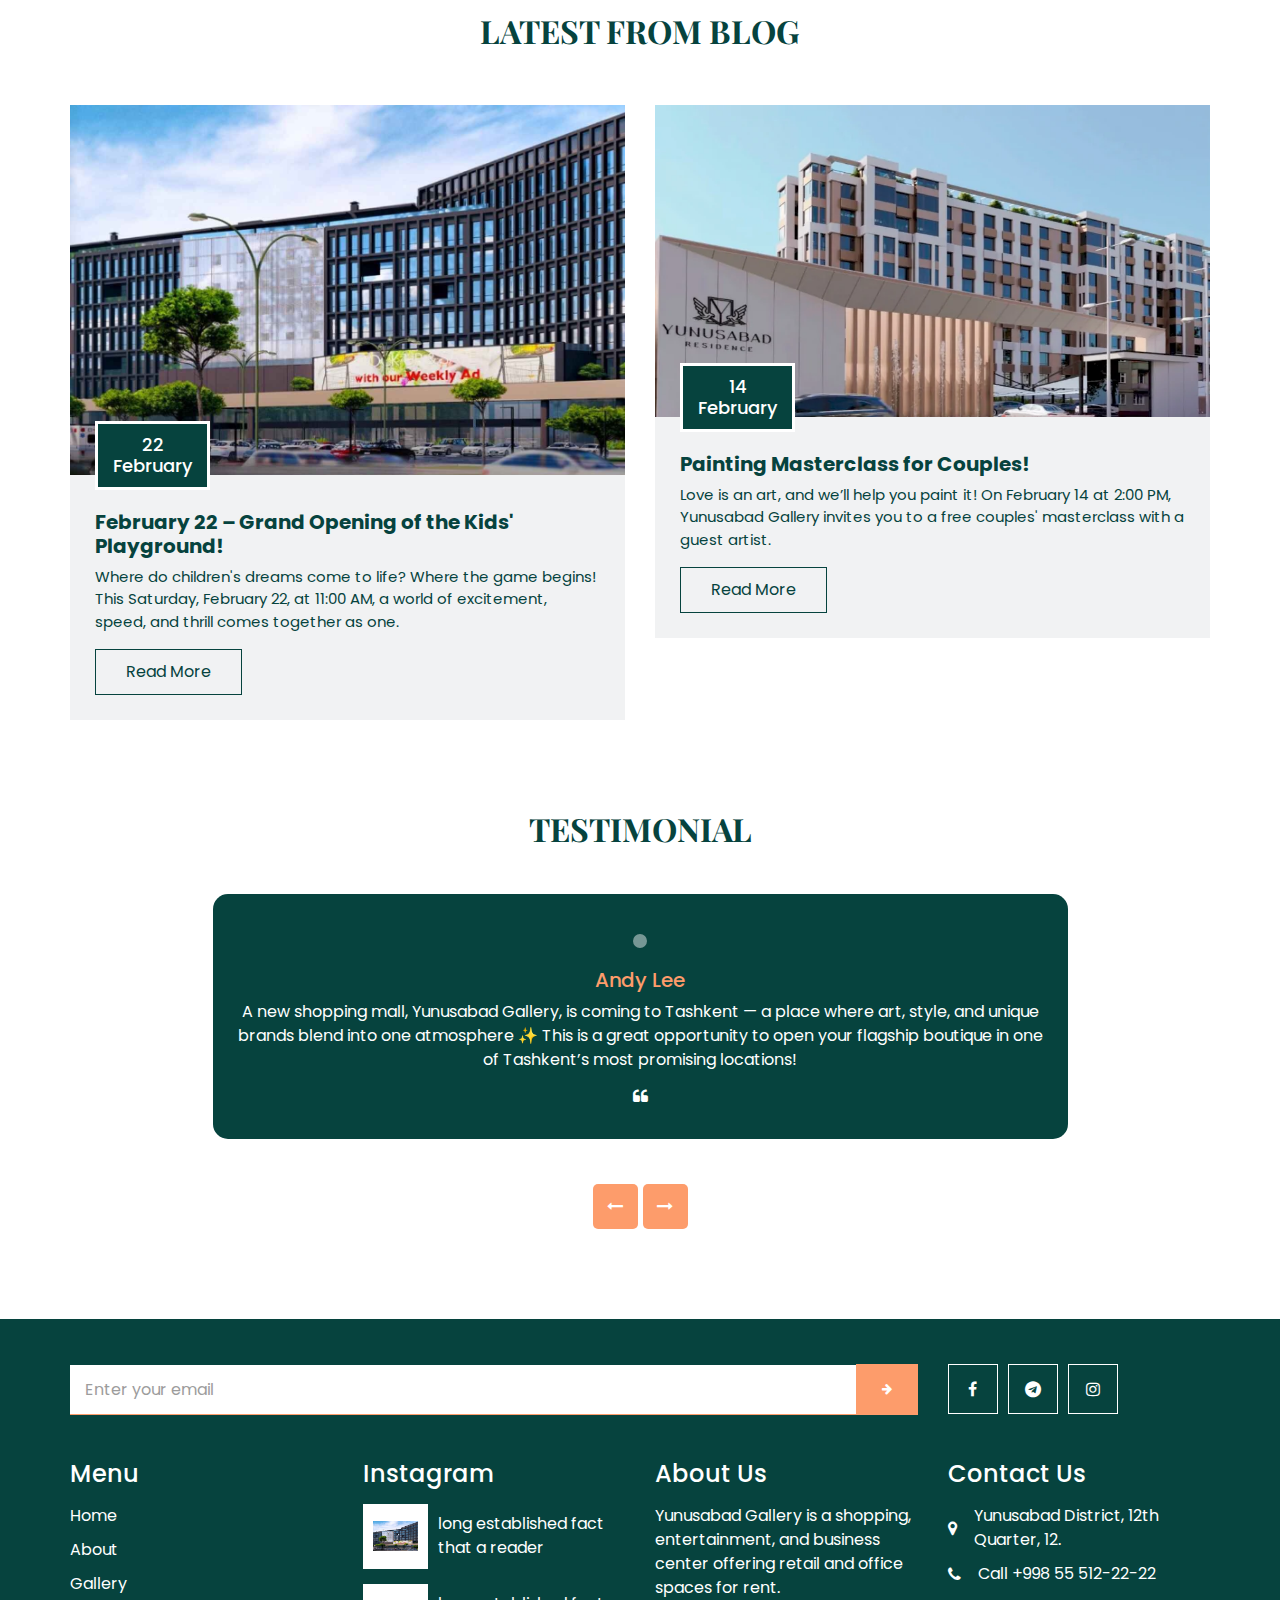
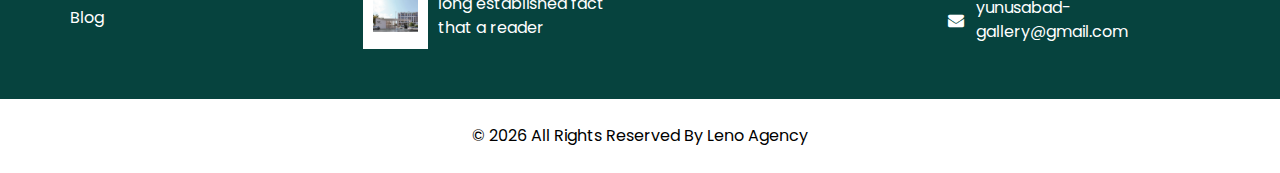
==== commit 7f469f8f: "test" ====
--- a/index.html
+++ b/index.html
@@ -71,12 +71,11 @@
       <div class="col-md-9 col-lg-8">
         <div class="detail-box">
           <h1>
-            Best Jewellery
-            <br> Collection
+            Best Premium-class
+            <br> Gallery
           </h1>
           <p>
-            It is a long established fact that a reader will be distracted by the readable content of a page when
-            looking at its layout. The point of using Lorem
+            Successful business starts at Yunusabad Gallery! We offer a wide selection of spaces for any type of retail, providing ideal conditions for a comfortable and thriving operation.
           </p>
           <div>
             <a href="" class="slider-link">
@@ -106,7 +105,7 @@
               </div>
               <div class="detail-box">
                 <h6>
-                  Basement12
+                  The Executive Hub 
                 </h6>
                 <h6>
                   Price
@@ -131,7 +130,7 @@
               </div>
               <div class="detail-box">
                 <h6>
-                  Basement1
+                  Prestige Offices
                 </h6>
                 <h6>
                   Price
@@ -156,7 +155,7 @@
               </div>
               <div class="detail-box">
                 <h6>
-                  Basement1
+                  Prime Workspace
                 </h6>
                 <h6>
                   Price
@@ -181,7 +180,7 @@
               </div>
               <div class="detail-box">
                 <h6>
-                  Basement3
+                  Elite Business Suites
                 </h6>
                 <h6>
                   Price
@@ -206,7 +205,7 @@
               </div>
               <div class="detail-box">
                 <h6>
-                  Basement3
+                  Luxe Avenue 
                 </h6>
                 <h6>
                   Price
@@ -231,7 +230,7 @@
               </div>
               <div class="detail-box">
                 <h6>
-                  Basement4
+                  The Style Loft
                 </h6>
                 <h6>
                   Price
@@ -256,7 +255,7 @@
             </div>
             <div class="detail-box">
               <h6>
-                Basement4
+                Urban Bazaar
               </h6>
               <h6>
                 Price
@@ -281,7 +280,7 @@
             </div>
             <div class="detail-box">
               <h6>
-                Basement2
+                Trend Square
               </h6>
               <h6>
                 Price
@@ -327,7 +326,7 @@
             </h2>
           </div>
           <p>
-            Lorem ipsum dolor sit amet consectetur adipisicing elit. Corrupti dolorem eum consequuntur ipsam repellat dolor soluta aliquid laborum, eius odit consectetur vel quasi in quidem, eveniet ab est corporis tempore.
+            Yunusabad Gallery is a shopping, entertainment, and business center offering retail and office spaces for rent. Our premium complex is already opened, and we invite you to become a part of this unique space.
           </p>
           <a href="">
             Read More
@@ -403,16 +402,16 @@
             <div class="img-box">
               <img src="images/gal1.jpg" alt="">
               <h4 class="blog_date">
-                14 <br>
-                March
+                22 <br>
+                February
               </h4>
             </div>
             <div class="detail-box">
               <h5>
-                Molestiae ad reiciendis dignissimos
+                February 22 – Grand Opening of the Kids' Playground! 
               </h5>
               <p>
-                alteration in some form, by injected humour, or randomised words which don't look even slightly believable.
+                Where do children's dreams come to life? Where the game begins! This Saturday, February 22, at 11:00 AM, a world of excitement, speed, and thrill comes together as one.
               </p>
               <a href="">
                 Read More
@@ -425,16 +424,16 @@
             <div class="img-box">
               <img src="images/gal2.webp" alt="">
               <h4 class="blog_date">
-                15 <br>
-                March
+                14 <br>
+                February
               </h4>
             </div>
             <div class="detail-box">
               <h5>
-                Dolores vel maiores voluptatem enim
+                Painting Masterclass for Couples! 
               </h5>
               <p>
-                alteration in some form, by injected humour, or randomised words which don't look even slightly believable.
+                Love is an art, and we’ll help you paint it! On February 14 at 2:00 PM, Yunusabad Gallery invites you to a free couples' masterclass with a guest artist.
               </p>
               <a href="">
                 Read More
@@ -469,13 +468,11 @@
                   <div class="detail-box">
                     <div class="name">
                       <h6>
-                        Ism Familiya
+                        Andy Lee
                       </h6>
                     </div>
                     <p>
-                      It is a long established fact that a reader will be
-                      distracted by the readable cIt is a long established fact
-                      that a reader will be distracted by the readable c
+                      A new shopping mall, Yunusabad Gallery, is coming to Tashkent — a place where art, style, and unique brands blend into one atmosphere ✨ This is a great opportunity to open your flagship boutique in one of Tashkent’s most promising locations!
                     </p>
                     <i class="fa fa-quote-left" aria-hidden="true"></i>
                   </div>
@@ -493,13 +490,11 @@
                   <div class="detail-box">
                     <div class="name">
                       <h6>
-                        Ism Familiya
+                        Nilufar Abduvaliyeva
                       </h6>
                     </div>
                     <p>
-                      It is a long established fact that a reader will be
-                      distracted by the readable cIt is a long established fact
-                      that a reader will be distracted by the readable c
+                      The Grand Opening of Yunusabad Gallery is Coming Soon! 🎉 Ready for a new level of retail? Yunusabad Gallery – a modern shopping center where style, comfort, and high customer traffic come together – is opening very soon!
                     </p>
                     <i class="fa fa-quote-left" aria-hidden="true"></i>
                   </div>
@@ -518,13 +513,11 @@
                   <div class="detail-box">
                     <div class="name">
                       <h6>
-                        Ism Familiya
+                        Temur Erkinov
                       </h6>
                     </div>
                     <p>
-                      It is a long established fact that a reader will be
-                      distracted by the readable cIt is a long established fact
-                      that a reader will be distracted by the readable c
+                      Step into a world where fashion, lifestyle, and business unite under one roof. Get ready for a premium shopping experience in the heart of Tashkent! Stay tuned for the big day! ✨
                     </p>
                     <i class="fa fa-quote-left" aria-hidden="true"></i>
                   </div>
@@ -555,24 +548,24 @@
       <div class="row info_form_social_row">
         <div class="col-md-8 col-lg-9">
           <div class="info_form">
-            <!-- <form action="">
+            <form action="">
               <input type="email" placeholder="Enter your email">
               <button>
                 <i class="fa fa-arrow-right" aria-hidden="true"></i>
               </button>
-            </form> -->
+            </form>
           </div>
         </div>
         <div class="col-md-4 col-lg-3">
 
           <div class="social_box">
-            <a href="https://www.facebook.com/profile.php?id=61558249931368">
+            <a href="">
               <i class="fa fa-facebook" aria-hidden="true"></i>
             </a>
-            <a href="https://t.me/yunusabadgallery">
+            <a href="">
               <i class="fa fa-telegram" aria-hidden="true"></i>
             </a>
-            <a href="https://www.instagram.com/yunusabad_gallery/">
+            <a href="">
               <i class="fa fa-instagram" aria-hidden="true"></i>
             </a>
           </div>
@@ -621,7 +614,7 @@
               About Us
             </h4>
             <p class="mb-0">
-              when looking at its layout. The point of using Lorem Ipsum is that it has a more-or-less normal distribution of letters, as opposed to
+              Yunusabad Gallery is a shopping, entertainment, and business center offering retail and office spaces for rent.
             </p>
           </div>
         </div>
@@ -630,22 +623,22 @@
             Contact Us
           </h4>
           <div class="info_contact">
-            <a href="https://yandex.uz/maps/org/39578624082/?ll=69.275284%2C41.370748&z=17">
+            <a href="">
               <i class="fa fa-map-marker" aria-hidden="true"></i>
               <span>
-                Location
+                Yunusabad District, 12th Quarter, 12.
               </span>
             </a>
             <a href="">
               <i class="fa fa-phone" aria-hidden="true"></i>
               <span>
-                Call  +998 55-512-22-22
-            </span>
+                Call +998 55 512-22-22
+              </span>
           </a>
           <a href="">
             <i class="fa fa-envelope"></i>
             <span>
-              demo@gmail.com
+              yunusabad-gallery@gmail.com
             </span>
           </a>
         </div>
@@ -657,6 +650,20 @@
 <!-- end info_section -->
 
 
+<!-- footer section -->
+<footer class="footer_section">
+  <div class="container">
+    <p>
+      &copy; <span id="displayYear"></span> All Rights Reserved By
+      <a href="https://leno-media.vercel.app/">Leno Agency</a>
+    </p>
+  </div>
+</footer>
+<!-- footer section -->
+
+
+<!-- jQery -->
+<script src="js/jquery-3.4.1.min.js"></script>
 <!-- bootstrap js -->
 <script src="js/bootstrap.js"></script>
 <!-- custom js -->
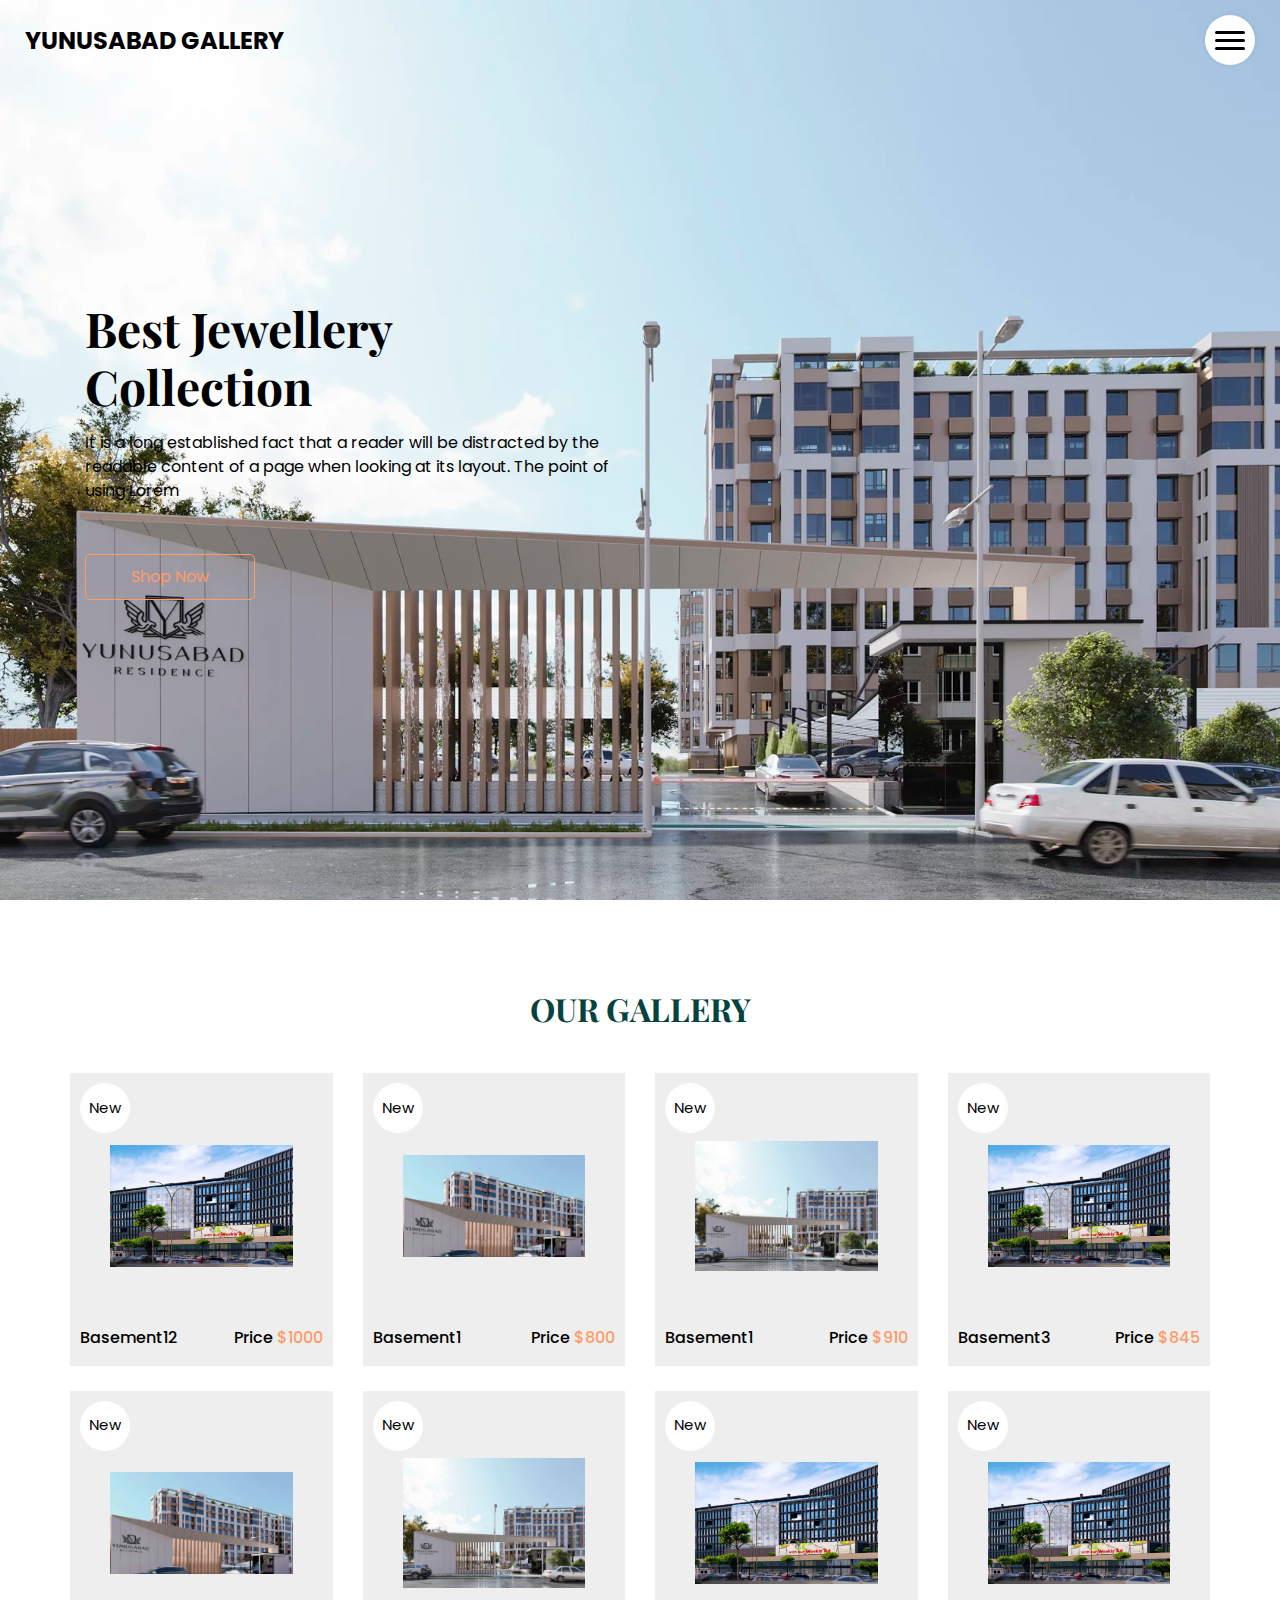
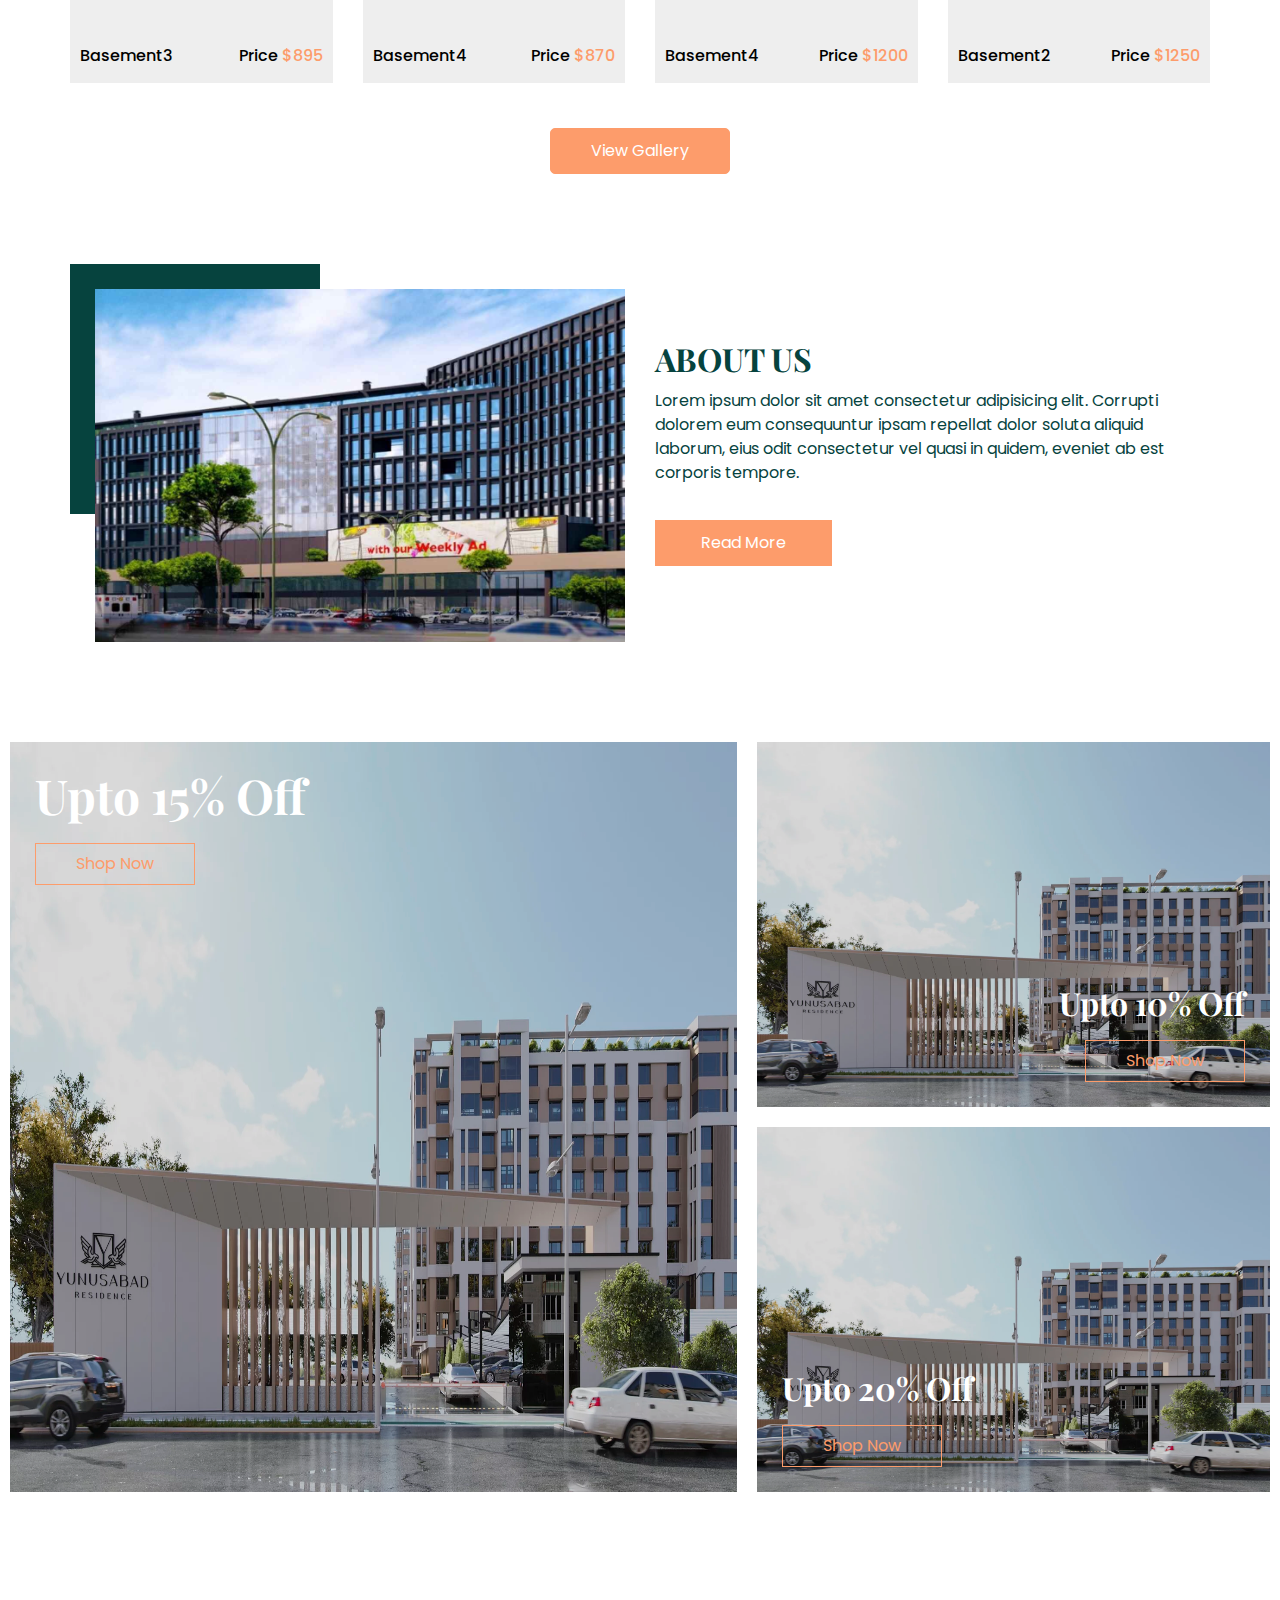
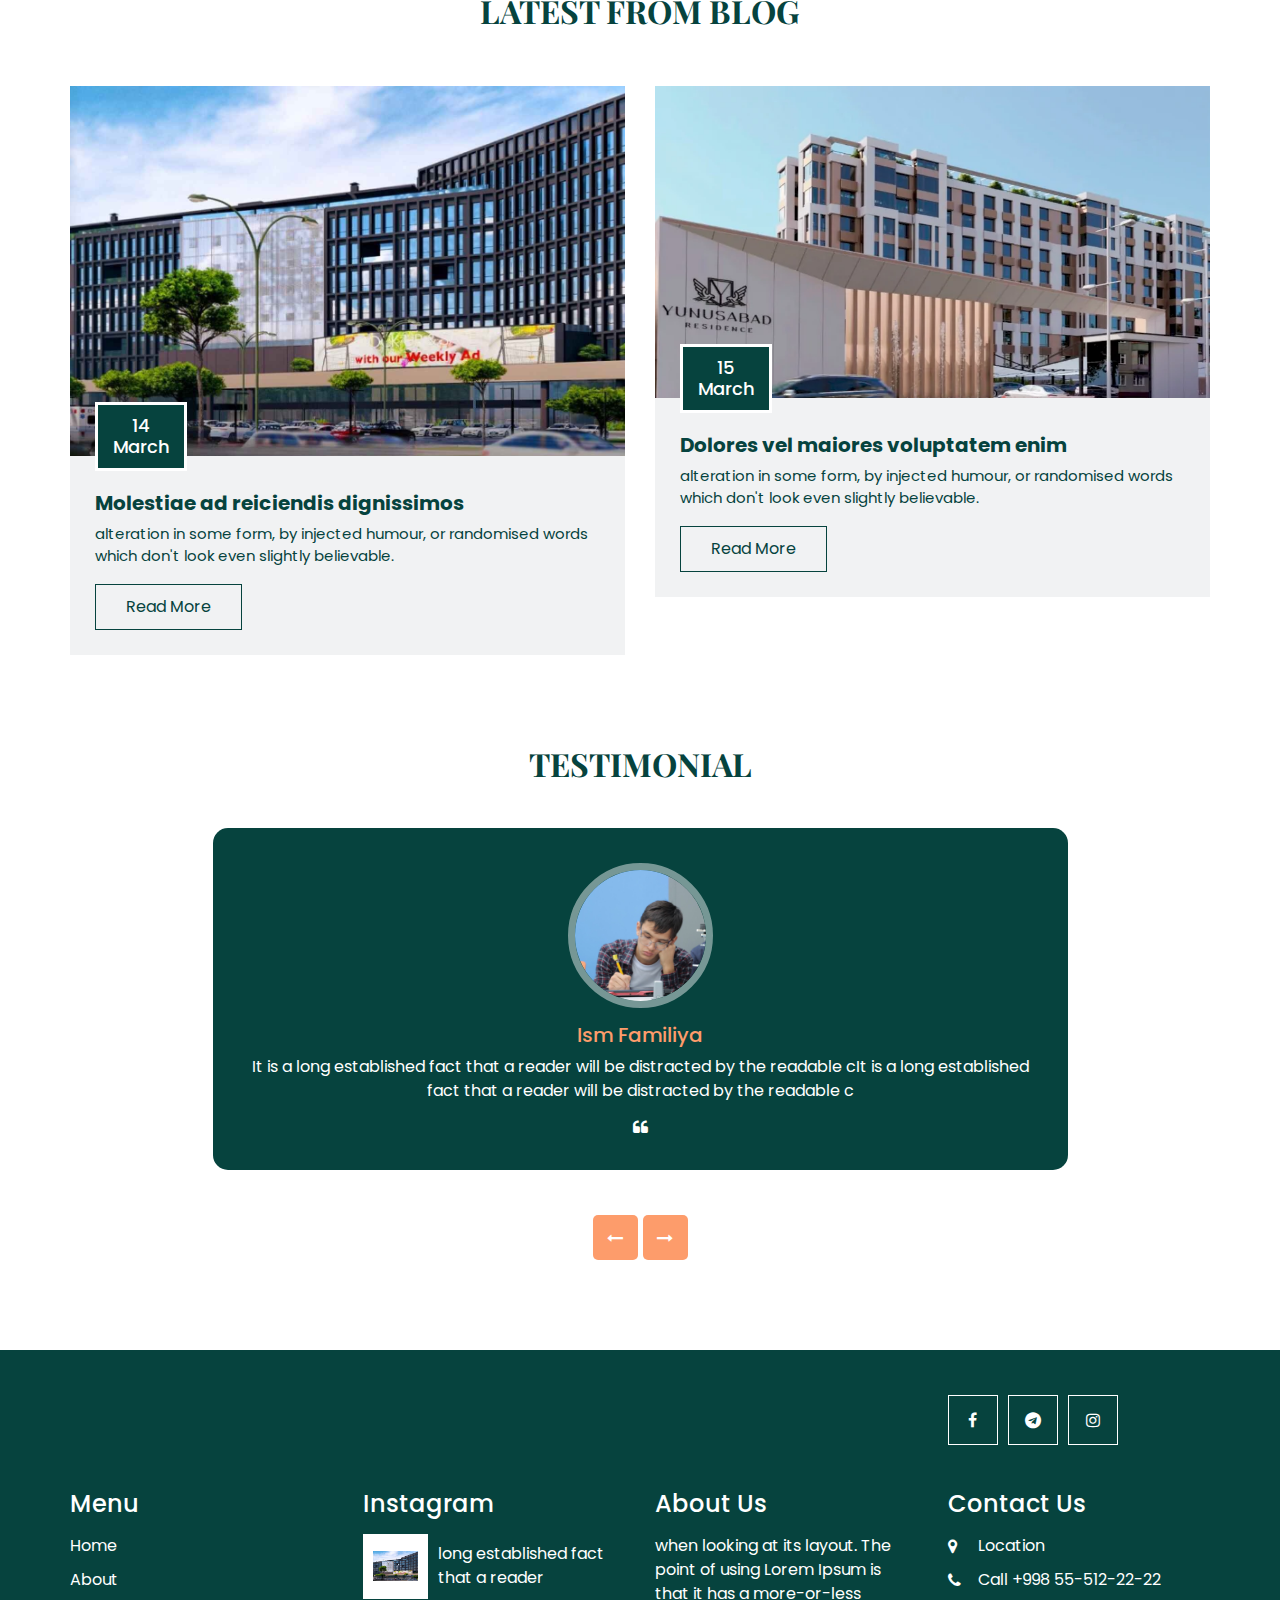
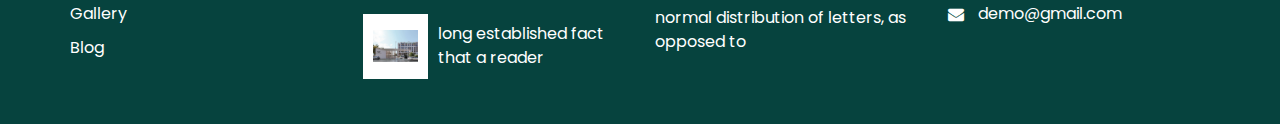
==== commit 13483bf8: "some imgs added" ====
--- a/index.html
+++ b/index.html
@@ -71,11 +71,12 @@
       <div class="col-md-9 col-lg-8">
         <div class="detail-box">
           <h1>
-            Best Premium-class
-            <br> Gallery
+            Best Jewellery
+            <br> Collection
           </h1>
           <p>
-            Successful business starts at Yunusabad Gallery! We offer a wide selection of spaces for any type of retail, providing ideal conditions for a comfortable and thriving operation.
+            It is a long established fact that a reader will be distracted by the readable content of a page when
+            looking at its layout. The point of using Lorem
           </p>
           <div>
             <a href="" class="slider-link">
@@ -105,7 +106,7 @@
               </div>
               <div class="detail-box">
                 <h6>
-                  The Executive Hub 
+                  Basement12
                 </h6>
                 <h6>
                   Price
@@ -130,7 +131,7 @@
               </div>
               <div class="detail-box">
                 <h6>
-                  Prestige Offices
+                  Basement1
                 </h6>
                 <h6>
                   Price
@@ -155,7 +156,7 @@
               </div>
               <div class="detail-box">
                 <h6>
-                  Prime Workspace
+                  Basement1
                 </h6>
                 <h6>
                   Price
@@ -180,7 +181,7 @@
               </div>
               <div class="detail-box">
                 <h6>
-                  Elite Business Suites
+                  Basement3
                 </h6>
                 <h6>
                   Price
@@ -205,7 +206,7 @@
               </div>
               <div class="detail-box">
                 <h6>
-                  Luxe Avenue 
+                  Basement3
                 </h6>
                 <h6>
                   Price
@@ -230,7 +231,7 @@
               </div>
               <div class="detail-box">
                 <h6>
-                  The Style Loft
+                  Basement4
                 </h6>
                 <h6>
                   Price
@@ -255,7 +256,7 @@
             </div>
             <div class="detail-box">
               <h6>
-                Urban Bazaar
+                Basement4
               </h6>
               <h6>
                 Price
@@ -280,7 +281,7 @@
             </div>
             <div class="detail-box">
               <h6>
-                Trend Square
+                Basement2
               </h6>
               <h6>
                 Price
@@ -326,7 +327,7 @@
             </h2>
           </div>
           <p>
-            Yunusabad Gallery is a shopping, entertainment, and business center offering retail and office spaces for rent. Our premium complex is already opened, and we invite you to become a part of this unique space.
+            Lorem ipsum dolor sit amet consectetur adipisicing elit. Corrupti dolorem eum consequuntur ipsam repellat dolor soluta aliquid laborum, eius odit consectetur vel quasi in quidem, eveniet ab est corporis tempore.
           </p>
           <a href="">
             Read More
@@ -402,16 +403,16 @@
             <div class="img-box">
               <img src="images/gal1.jpg" alt="">
               <h4 class="blog_date">
-                22 <br>
-                February
+                14 <br>
+                March
               </h4>
             </div>
             <div class="detail-box">
               <h5>
-                February 22 – Grand Opening of the Kids' Playground! 
+                Molestiae ad reiciendis dignissimos
               </h5>
               <p>
-                Where do children's dreams come to life? Where the game begins! This Saturday, February 22, at 11:00 AM, a world of excitement, speed, and thrill comes together as one.
+                alteration in some form, by injected humour, or randomised words which don't look even slightly believable.
               </p>
               <a href="">
                 Read More
@@ -424,16 +425,16 @@
             <div class="img-box">
               <img src="images/gal2.webp" alt="">
               <h4 class="blog_date">
-                14 <br>
-                February
+                15 <br>
+                March
               </h4>
             </div>
             <div class="detail-box">
               <h5>
-                Painting Masterclass for Couples! 
+                Dolores vel maiores voluptatem enim
               </h5>
               <p>
-                Love is an art, and we’ll help you paint it! On February 14 at 2:00 PM, Yunusabad Gallery invites you to a free couples' masterclass with a guest artist.
+                alteration in some form, by injected humour, or randomised words which don't look even slightly believable.
               </p>
               <a href="">
                 Read More
@@ -463,16 +464,18 @@
               <div class="col-md-11 col-lg-10 mx-auto">
                 <div class="box">
                   <div class="img-box">
-                    <img src="images/client.jpg" alt="" />
+                    <img src="images/kholmamatov_org.jpg" alt="" />
                   </div>
                   <div class="detail-box">
                     <div class="name">
                       <h6>
-                        Andy Lee
+                        Ism Familiya
                       </h6>
                     </div>
                     <p>
-                      A new shopping mall, Yunusabad Gallery, is coming to Tashkent — a place where art, style, and unique brands blend into one atmosphere ✨ This is a great opportunity to open your flagship boutique in one of Tashkent’s most promising locations!
+                      It is a long established fact that a reader will be
+                      distracted by the readable cIt is a long established fact
+                      that a reader will be distracted by the readable c
                     </p>
                     <i class="fa fa-quote-left" aria-hidden="true"></i>
                   </div>
@@ -485,16 +488,18 @@
               <div class="col-md-11 col-lg-10 mx-auto">
                 <div class="box">
                   <div class="img-box">
-                    <img src="images/client.jpg" alt="" />
+                    <img src="images/kholmamatov_org.jpg" alt="" />
                   </div>
                   <div class="detail-box">
                     <div class="name">
                       <h6>
-                        Nilufar Abduvaliyeva
+                        Ism Familiya
                       </h6>
                     </div>
                     <p>
-                      The Grand Opening of Yunusabad Gallery is Coming Soon! 🎉 Ready for a new level of retail? Yunusabad Gallery – a modern shopping center where style, comfort, and high customer traffic come together – is opening very soon!
+                      It is a long established fact that a reader will be
+                      distracted by the readable cIt is a long established fact
+                      that a reader will be distracted by the readable c
                     </p>
                     <i class="fa fa-quote-left" aria-hidden="true"></i>
                   </div>
@@ -507,17 +512,19 @@
               <div class="col-md-11 col-lg-10 mx-auto">
                 <div class="box">
                   <div class="img-box">
-                    <img src="images/client.jpg" alt="" />
+                    <img src="images/kholmamatov_org.jpg" alt="" />
                   </div>
         
                   <div class="detail-box">
                     <div class="name">
                       <h6>
-                        Temur Erkinov
+                        Ism Familiya
                       </h6>
                     </div>
                     <p>
-                      Step into a world where fashion, lifestyle, and business unite under one roof. Get ready for a premium shopping experience in the heart of Tashkent! Stay tuned for the big day! ✨
+                      It is a long established fact that a reader will be
+                      distracted by the readable cIt is a long established fact
+                      that a reader will be distracted by the readable c
                     </p>
                     <i class="fa fa-quote-left" aria-hidden="true"></i>
                   </div>
@@ -548,24 +555,24 @@
       <div class="row info_form_social_row">
         <div class="col-md-8 col-lg-9">
           <div class="info_form">
-            <form action="">
+            <!-- <form action="">
               <input type="email" placeholder="Enter your email">
               <button>
                 <i class="fa fa-arrow-right" aria-hidden="true"></i>
               </button>
-            </form>
+            </form> -->
           </div>
         </div>
         <div class="col-md-4 col-lg-3">
 
           <div class="social_box">
-            <a href="">
+            <a href="https://www.facebook.com/profile.php?id=61558249931368">
               <i class="fa fa-facebook" aria-hidden="true"></i>
             </a>
-            <a href="">
+            <a href="https://t.me/yunusabadgallery">
               <i class="fa fa-telegram" aria-hidden="true"></i>
             </a>
-            <a href="">
+            <a href="https://www.instagram.com/yunusabad_gallery/">
               <i class="fa fa-instagram" aria-hidden="true"></i>
             </a>
           </div>
@@ -614,7 +621,7 @@
               About Us
             </h4>
             <p class="mb-0">
-              Yunusabad Gallery is a shopping, entertainment, and business center offering retail and office spaces for rent.
+              when looking at its layout. The point of using Lorem Ipsum is that it has a more-or-less normal distribution of letters, as opposed to
             </p>
           </div>
         </div>
@@ -623,22 +630,22 @@
             Contact Us
           </h4>
           <div class="info_contact">
-            <a href="">
+            <a href="https://yandex.uz/maps/org/39578624082/?ll=69.275284%2C41.370748&z=17">
               <i class="fa fa-map-marker" aria-hidden="true"></i>
               <span>
-                Yunusabad District, 12th Quarter, 12.
+                Location
               </span>
             </a>
             <a href="">
               <i class="fa fa-phone" aria-hidden="true"></i>
               <span>
-                Call +998 55 512-22-22
-              </span>
+                Call  +998 55-512-22-22
+            </span>
           </a>
           <a href="">
             <i class="fa fa-envelope"></i>
             <span>
-              yunusabad-gallery@gmail.com
+              demo@gmail.com
             </span>
           </a>
         </div>
@@ -650,20 +657,6 @@
 <!-- end info_section -->
 
 
-<!-- footer section -->
-<footer class="footer_section">
-  <div class="container">
-    <p>
-      &copy; <span id="displayYear"></span> All Rights Reserved By
-      <a href="https://leno-media.vercel.app/">Leno Agency</a>
-    </p>
-  </div>
-</footer>
-<!-- footer section -->
-
-
-<!-- jQery -->
-<script src="js/jquery-3.4.1.min.js"></script>
 <!-- bootstrap js -->
 <script src="js/bootstrap.js"></script>
 <!-- custom js -->
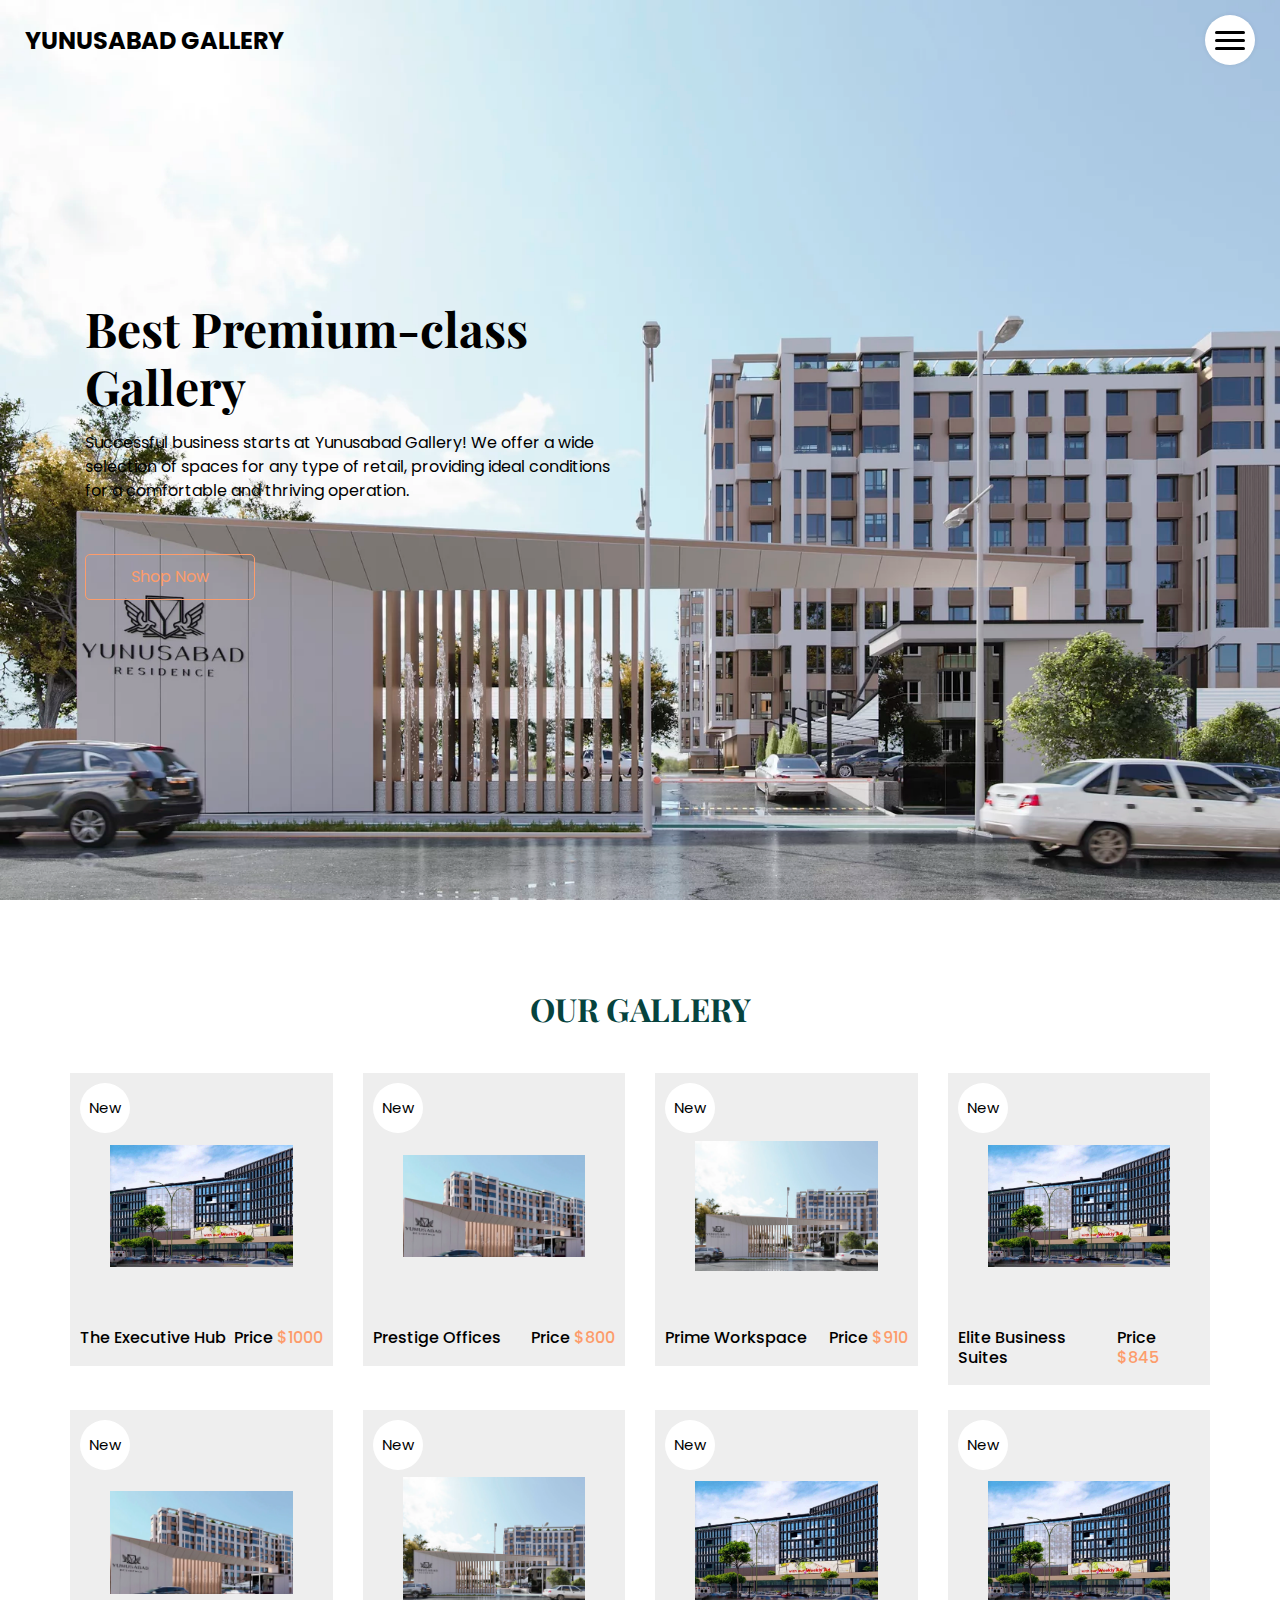
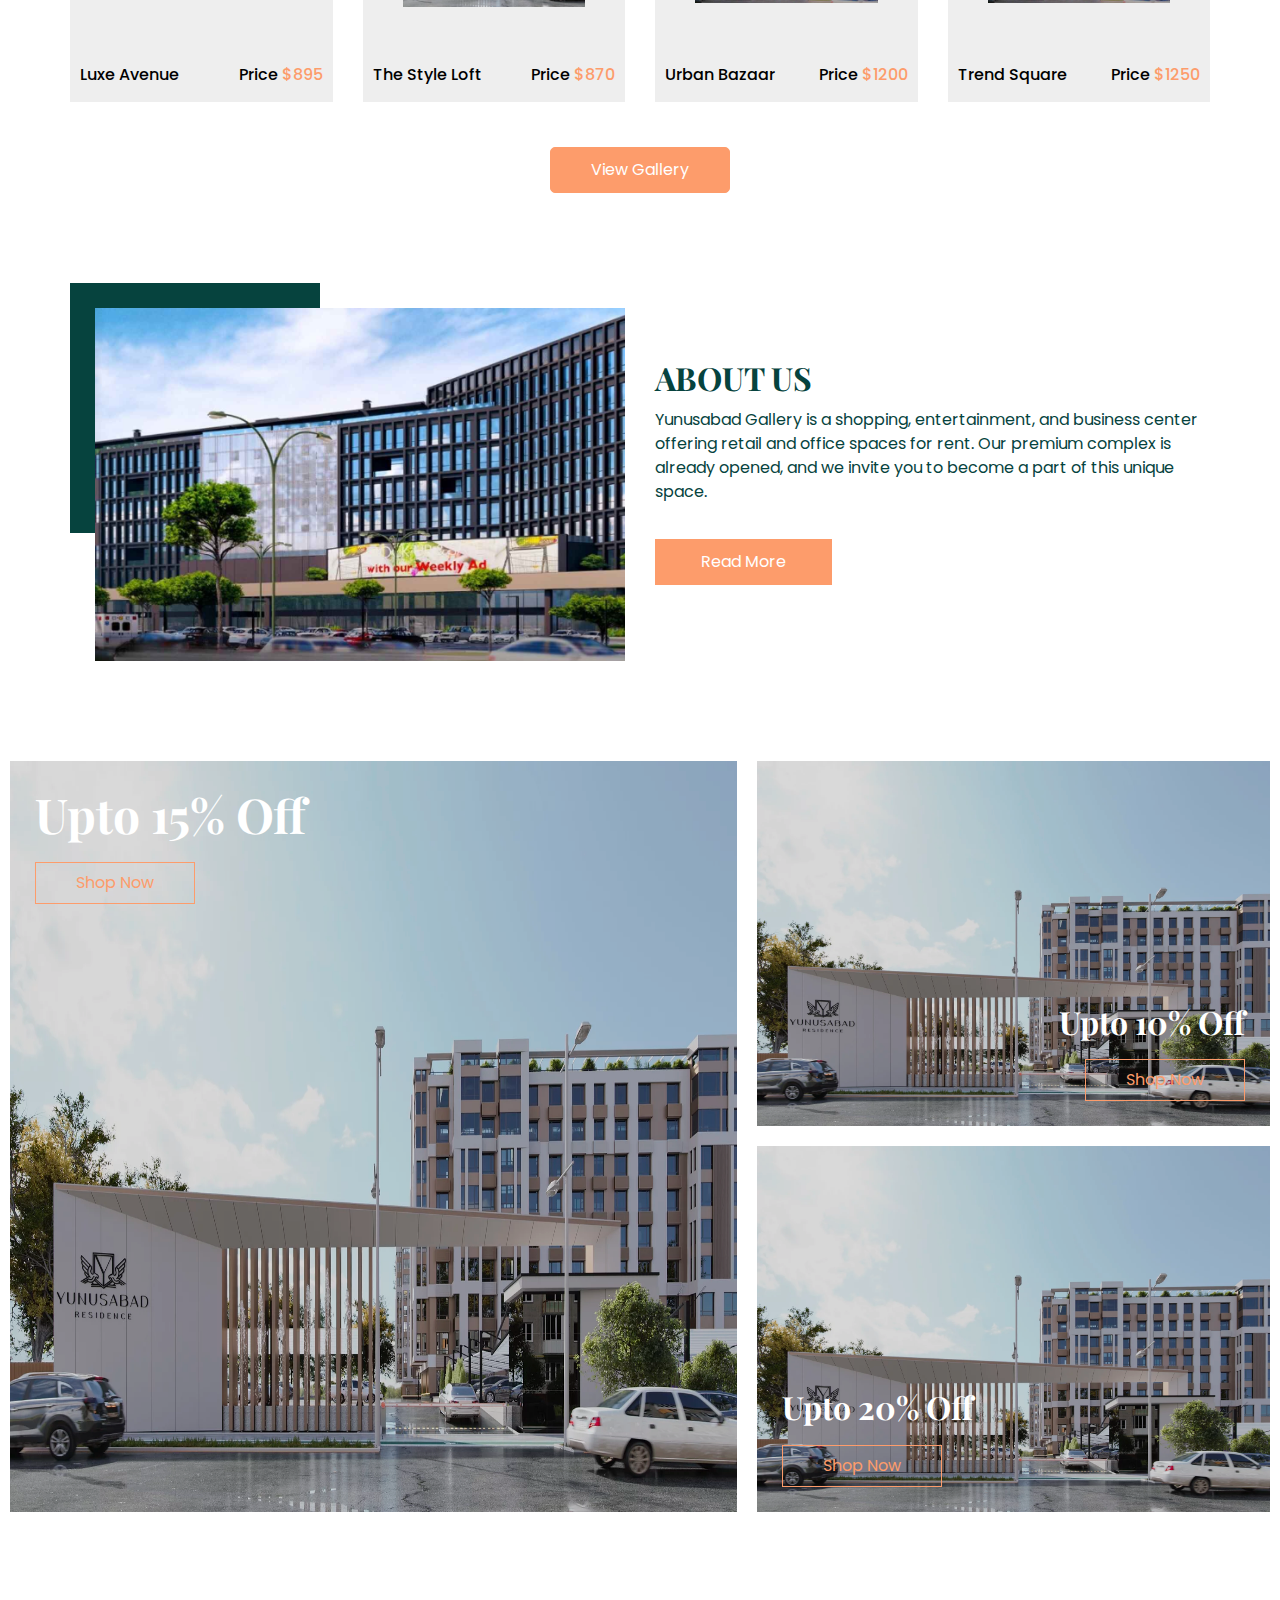
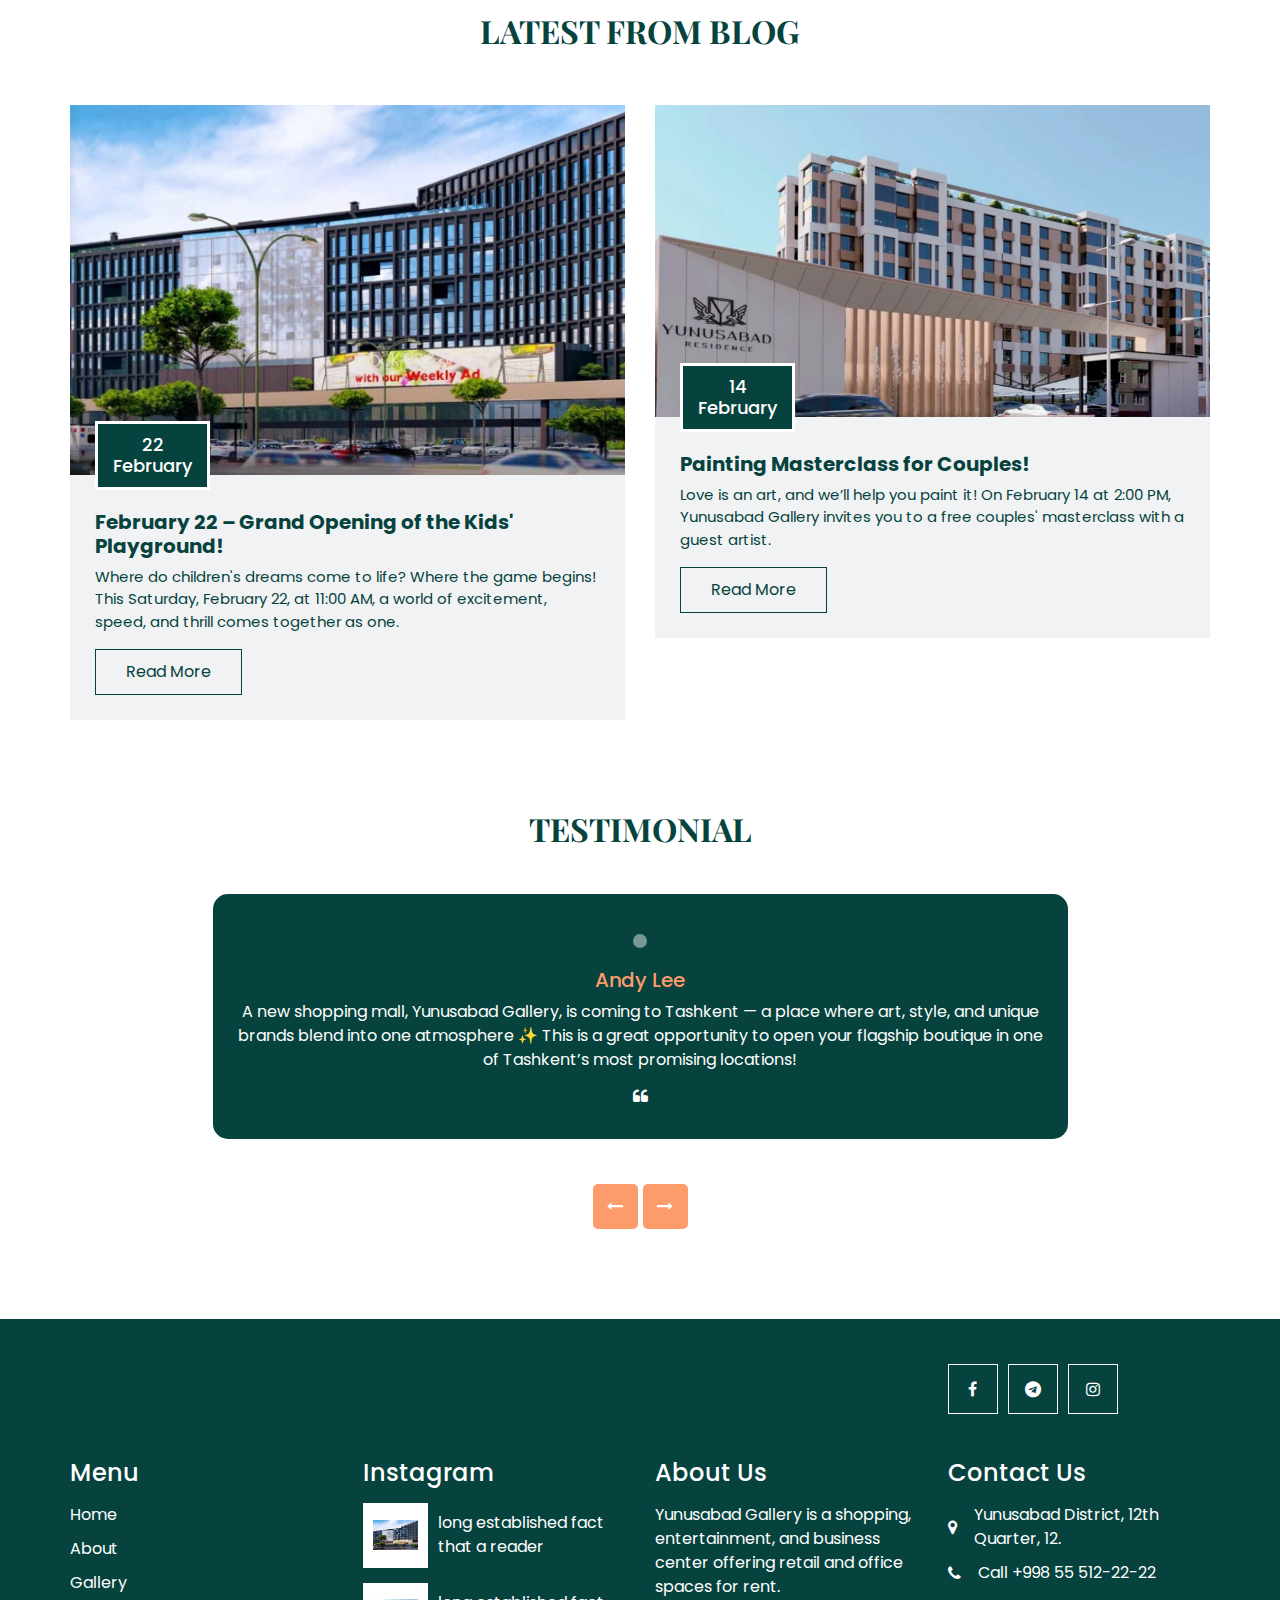
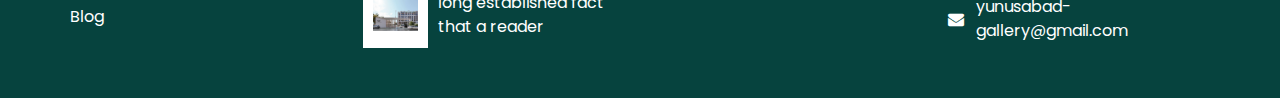
==== commit 257980a5: "Resolved merge conflicts" ====
--- a/index.html
+++ b/index.html
@@ -71,12 +71,11 @@
       <div class="col-md-9 col-lg-8">
         <div class="detail-box">
           <h1>
-            Best Jewellery
-            <br> Collection
+            Best Premium-class
+            <br> Gallery
           </h1>
           <p>
-            It is a long established fact that a reader will be distracted by the readable content of a page when
-            looking at its layout. The point of using Lorem
+            Successful business starts at Yunusabad Gallery! We offer a wide selection of spaces for any type of retail, providing ideal conditions for a comfortable and thriving operation.
           </p>
           <div>
             <a href="" class="slider-link">
@@ -106,7 +105,7 @@
               </div>
               <div class="detail-box">
                 <h6>
-                  Basement12
+                  The Executive Hub 
                 </h6>
                 <h6>
                   Price
@@ -131,7 +130,7 @@
               </div>
               <div class="detail-box">
                 <h6>
-                  Basement1
+                  Prestige Offices
                 </h6>
                 <h6>
                   Price
@@ -156,7 +155,7 @@
               </div>
               <div class="detail-box">
                 <h6>
-                  Basement1
+                  Prime Workspace
                 </h6>
                 <h6>
                   Price
@@ -181,7 +180,7 @@
               </div>
               <div class="detail-box">
                 <h6>
-                  Basement3
+                  Elite Business Suites
                 </h6>
                 <h6>
                   Price
@@ -206,7 +205,7 @@
               </div>
               <div class="detail-box">
                 <h6>
-                  Basement3
+                  Luxe Avenue 
                 </h6>
                 <h6>
                   Price
@@ -231,7 +230,7 @@
               </div>
               <div class="detail-box">
                 <h6>
-                  Basement4
+                  The Style Loft
                 </h6>
                 <h6>
                   Price
@@ -256,7 +255,7 @@
             </div>
             <div class="detail-box">
               <h6>
-                Basement4
+                Urban Bazaar
               </h6>
               <h6>
                 Price
@@ -281,7 +280,7 @@
             </div>
             <div class="detail-box">
               <h6>
-                Basement2
+                Trend Square
               </h6>
               <h6>
                 Price
@@ -327,7 +326,7 @@
             </h2>
           </div>
           <p>
-            Lorem ipsum dolor sit amet consectetur adipisicing elit. Corrupti dolorem eum consequuntur ipsam repellat dolor soluta aliquid laborum, eius odit consectetur vel quasi in quidem, eveniet ab est corporis tempore.
+            Yunusabad Gallery is a shopping, entertainment, and business center offering retail and office spaces for rent. Our premium complex is already opened, and we invite you to become a part of this unique space.
           </p>
           <a href="">
             Read More
@@ -403,16 +402,16 @@
             <div class="img-box">
               <img src="images/gal1.jpg" alt="">
               <h4 class="blog_date">
-                14 <br>
-                March
+                22 <br>
+                February
               </h4>
             </div>
             <div class="detail-box">
               <h5>
-                Molestiae ad reiciendis dignissimos
+                February 22 – Grand Opening of the Kids' Playground! 
               </h5>
               <p>
-                alteration in some form, by injected humour, or randomised words which don't look even slightly believable.
+                Where do children's dreams come to life? Where the game begins! This Saturday, February 22, at 11:00 AM, a world of excitement, speed, and thrill comes together as one.
               </p>
               <a href="">
                 Read More
@@ -425,16 +424,16 @@
             <div class="img-box">
               <img src="images/gal2.webp" alt="">
               <h4 class="blog_date">
-                15 <br>
-                March
+                14 <br>
+                February
               </h4>
             </div>
             <div class="detail-box">
               <h5>
-                Dolores vel maiores voluptatem enim
+                Painting Masterclass for Couples! 
               </h5>
               <p>
-                alteration in some form, by injected humour, or randomised words which don't look even slightly believable.
+                Love is an art, and we’ll help you paint it! On February 14 at 2:00 PM, Yunusabad Gallery invites you to a free couples' masterclass with a guest artist.
               </p>
               <a href="">
                 Read More
@@ -464,18 +463,16 @@
               <div class="col-md-11 col-lg-10 mx-auto">
                 <div class="box">
                   <div class="img-box">
-                    <img src="images/kholmamatov_org.jpg" alt="" />
+                    <img src="images/client.jpg" alt="" />
                   </div>
                   <div class="detail-box">
                     <div class="name">
                       <h6>
-                        Ism Familiya
+                        Andy Lee
                       </h6>
                     </div>
                     <p>
-                      It is a long established fact that a reader will be
-                      distracted by the readable cIt is a long established fact
-                      that a reader will be distracted by the readable c
+                      A new shopping mall, Yunusabad Gallery, is coming to Tashkent — a place where art, style, and unique brands blend into one atmosphere ✨ This is a great opportunity to open your flagship boutique in one of Tashkent’s most promising locations!
                     </p>
                     <i class="fa fa-quote-left" aria-hidden="true"></i>
                   </div>
@@ -488,18 +485,16 @@
               <div class="col-md-11 col-lg-10 mx-auto">
                 <div class="box">
                   <div class="img-box">
-                    <img src="images/kholmamatov_org.jpg" alt="" />
+                    <img src="images/client.jpg" alt="" />
                   </div>
                   <div class="detail-box">
                     <div class="name">
                       <h6>
-                        Ism Familiya
+                        Nilufar Abduvaliyeva
                       </h6>
                     </div>
                     <p>
-                      It is a long established fact that a reader will be
-                      distracted by the readable cIt is a long established fact
-                      that a reader will be distracted by the readable c
+                      The Grand Opening of Yunusabad Gallery is Coming Soon! 🎉 Ready for a new level of retail? Yunusabad Gallery – a modern shopping center where style, comfort, and high customer traffic come together – is opening very soon!
                     </p>
                     <i class="fa fa-quote-left" aria-hidden="true"></i>
                   </div>
@@ -512,19 +507,17 @@
               <div class="col-md-11 col-lg-10 mx-auto">
                 <div class="box">
                   <div class="img-box">
-                    <img src="images/kholmamatov_org.jpg" alt="" />
+                    <img src="images/client.jpg" alt="" />
                   </div>
         
                   <div class="detail-box">
                     <div class="name">
                       <h6>
-                        Ism Familiya
+                        Temur Erkinov
                       </h6>
                     </div>
                     <p>
-                      It is a long established fact that a reader will be
-                      distracted by the readable cIt is a long established fact
-                      that a reader will be distracted by the readable c
+                      Step into a world where fashion, lifestyle, and business unite under one roof. Get ready for a premium shopping experience in the heart of Tashkent! Stay tuned for the big day! ✨
                     </p>
                     <i class="fa fa-quote-left" aria-hidden="true"></i>
                   </div>
@@ -621,7 +614,7 @@
               About Us
             </h4>
             <p class="mb-0">
-              when looking at its layout. The point of using Lorem Ipsum is that it has a more-or-less normal distribution of letters, as opposed to
+              Yunusabad Gallery is a shopping, entertainment, and business center offering retail and office spaces for rent.
             </p>
           </div>
         </div>
@@ -633,19 +626,19 @@
             <a href="https://yandex.uz/maps/org/39578624082/?ll=69.275284%2C41.370748&z=17">
               <i class="fa fa-map-marker" aria-hidden="true"></i>
               <span>
-                Location
+                Yunusabad District, 12th Quarter, 12.
               </span>
             </a>
             <a href="">
               <i class="fa fa-phone" aria-hidden="true"></i>
               <span>
-                Call  +998 55-512-22-22
-            </span>
+                Call +998 55 512-22-22
+              </span>
           </a>
           <a href="">
             <i class="fa fa-envelope"></i>
             <span>
-              demo@gmail.com
+              yunusabad-gallery@gmail.com
             </span>
           </a>
         </div>
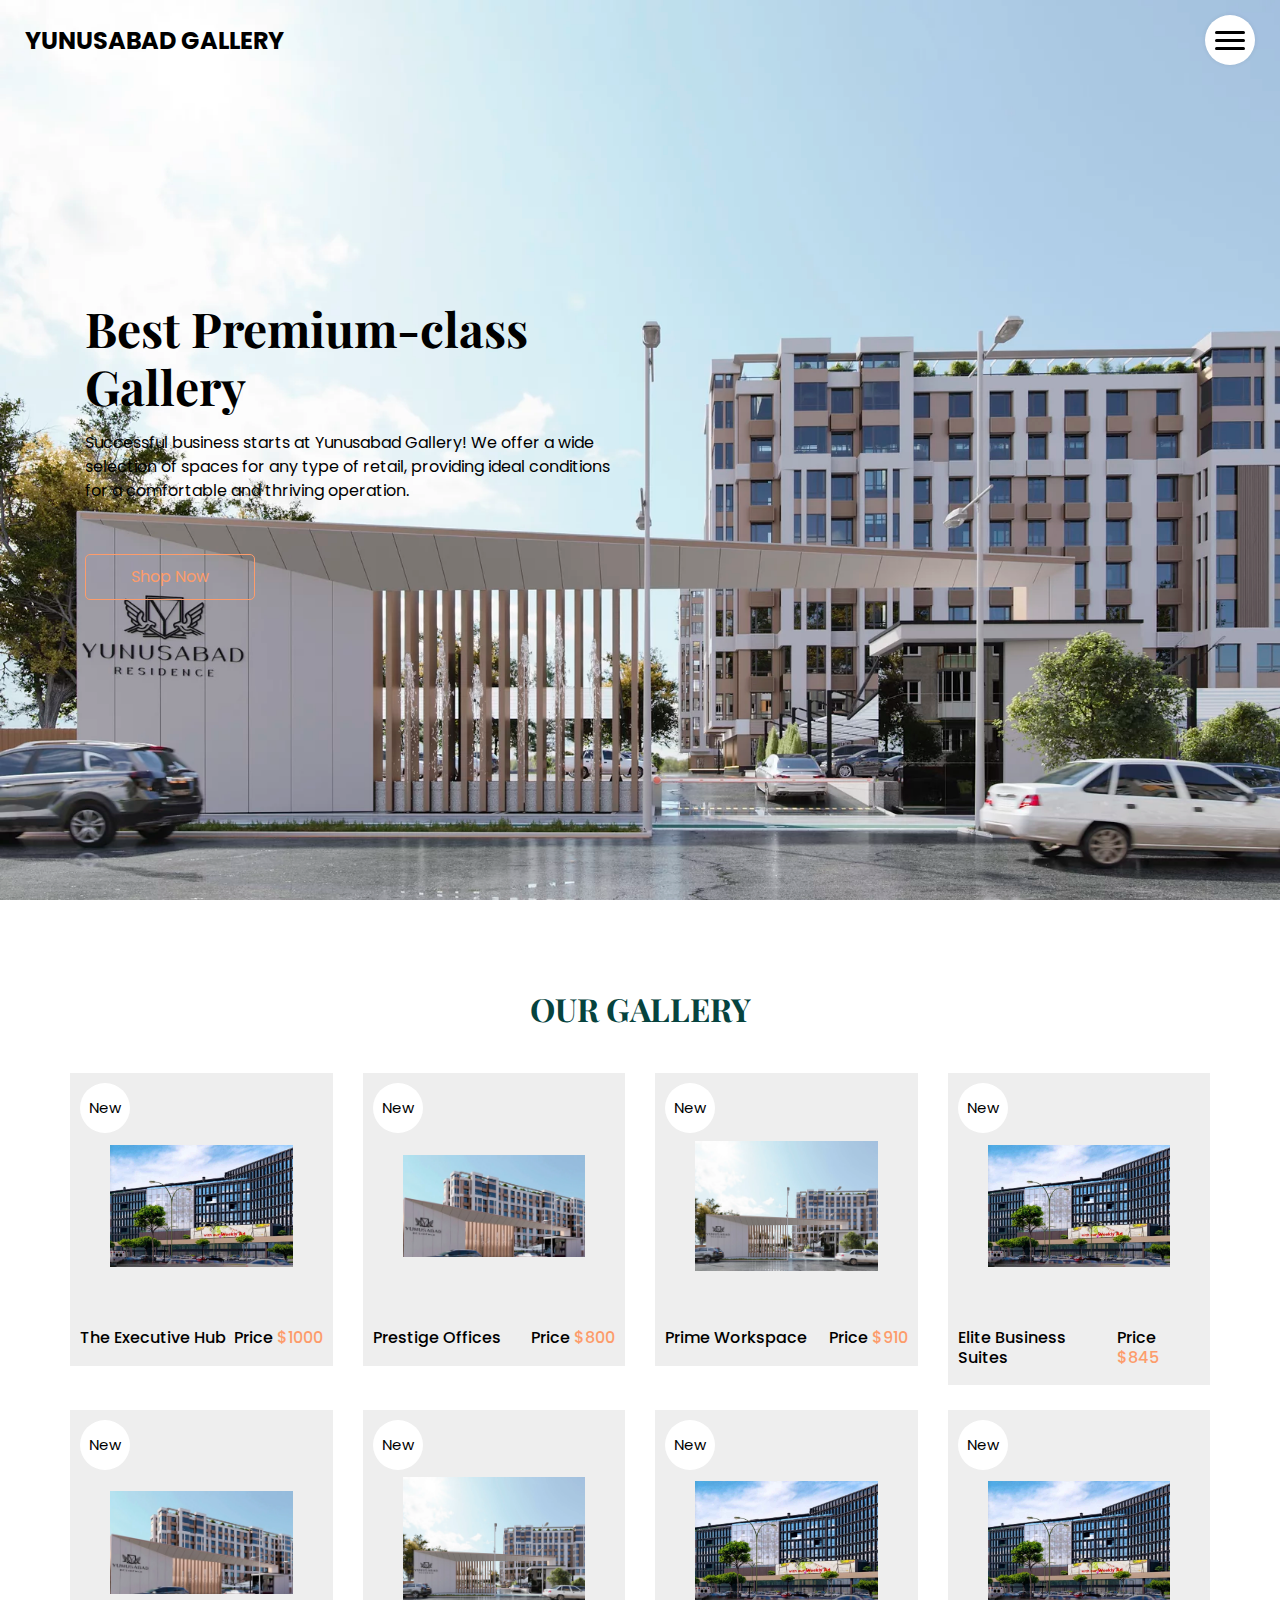
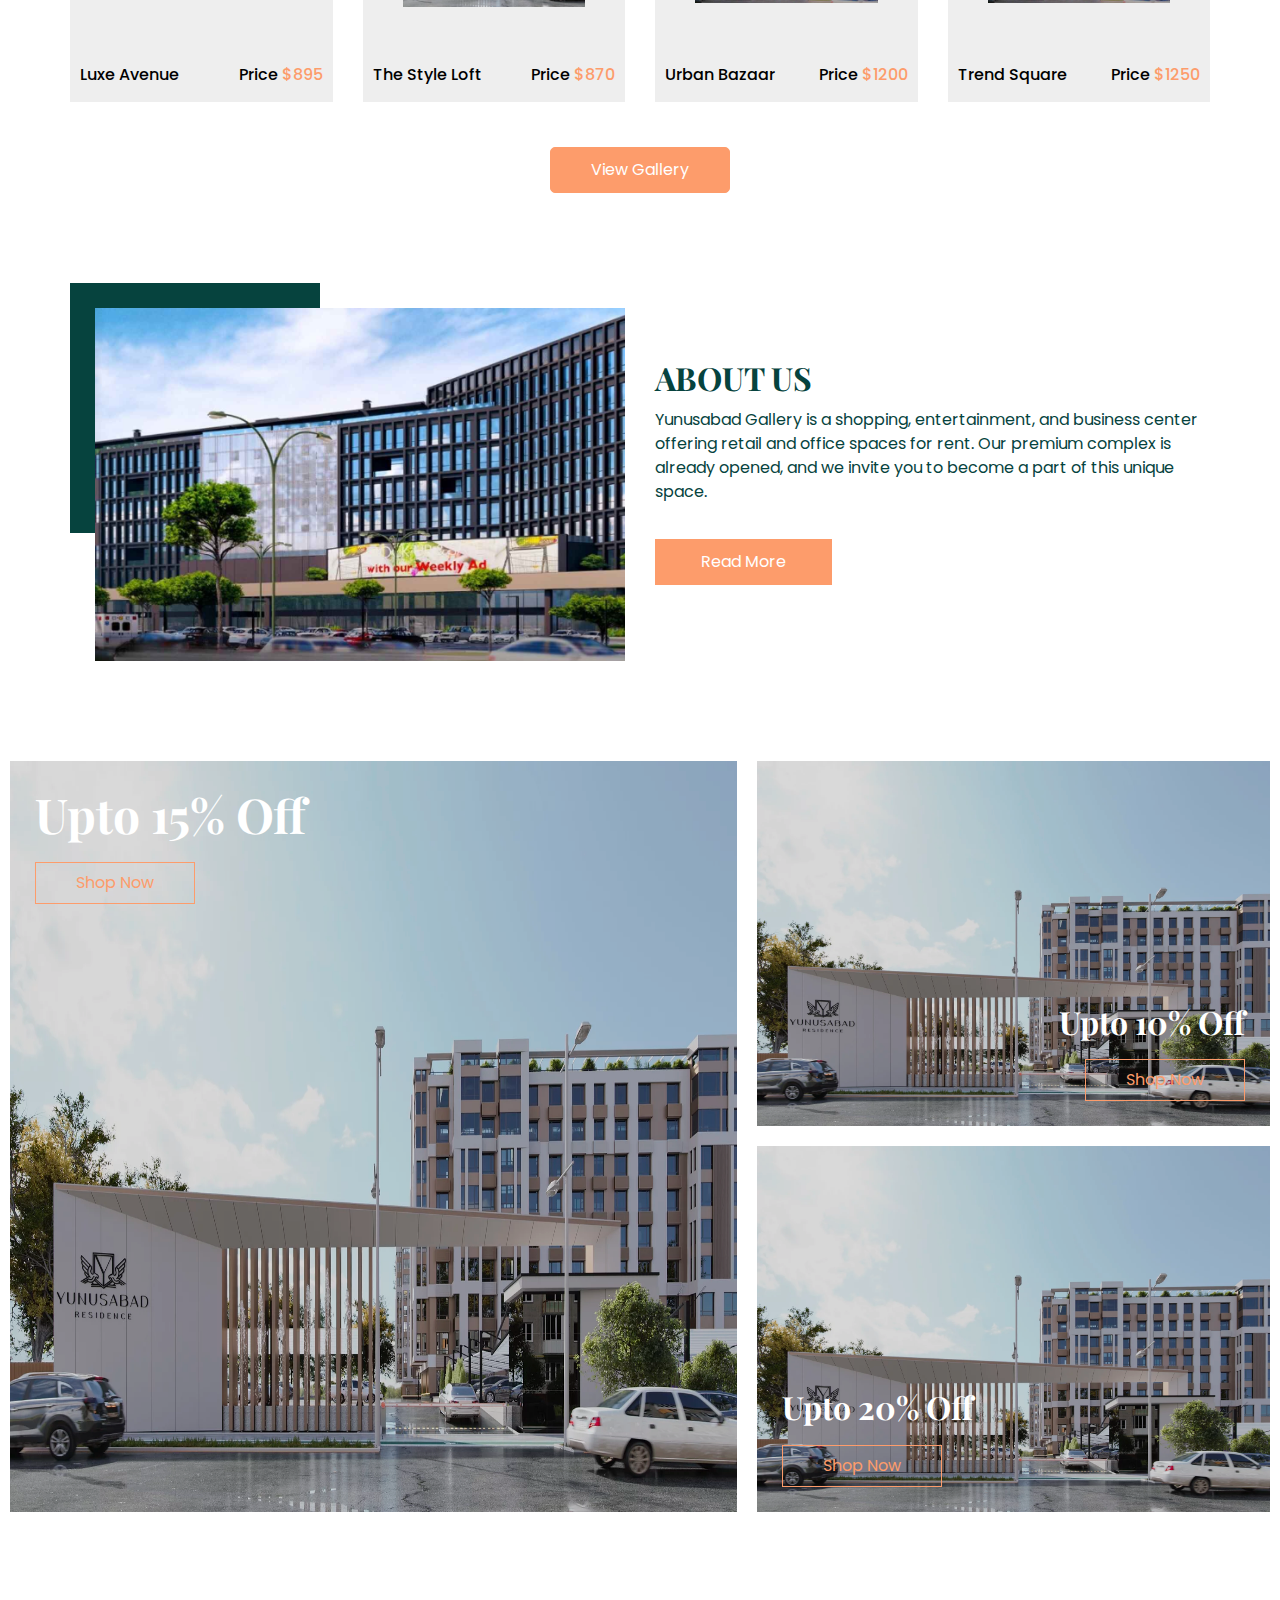
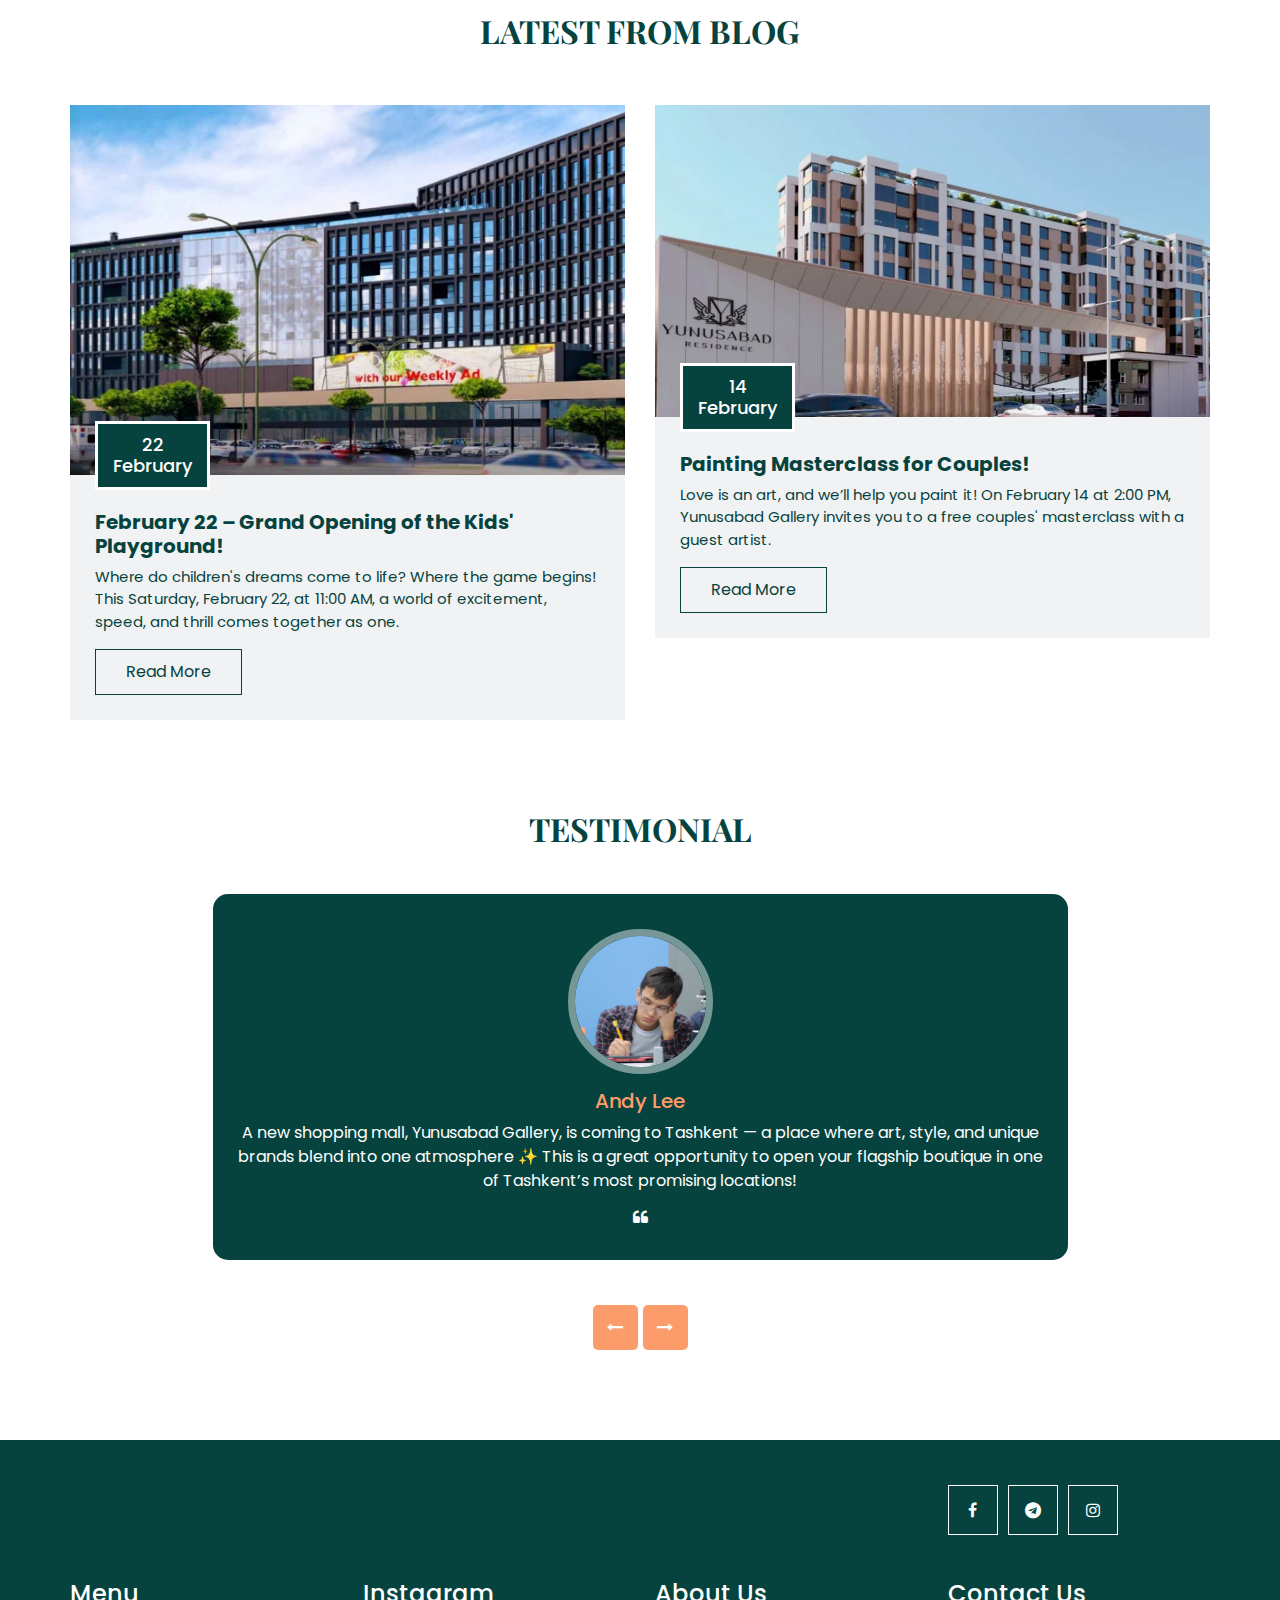
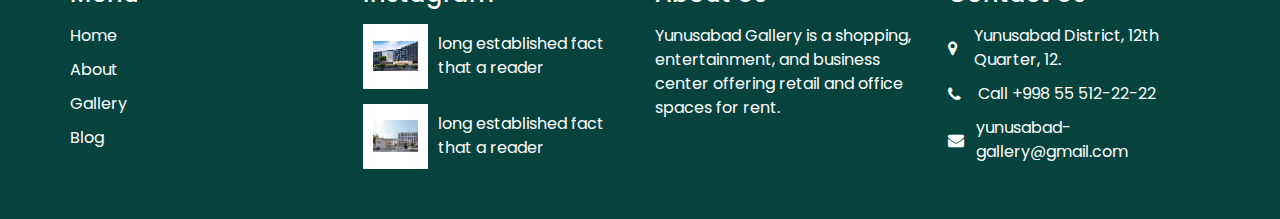
==== commit 620e4445: "git push origin main Merge branch 'main' of https://github.com/ShukhratKholmamatov/yun_gallery test." ====
--- a/index.html
+++ b/index.html
@@ -463,7 +463,7 @@
               <div class="col-md-11 col-lg-10 mx-auto">
                 <div class="box">
                   <div class="img-box">
-                    <img src="images/client.jpg" alt="" />
+                    <img src="images/kholmamatov_org.jpg" alt="" />
                   </div>
                   <div class="detail-box">
                     <div class="name">
@@ -485,7 +485,7 @@
               <div class="col-md-11 col-lg-10 mx-auto">
                 <div class="box">
                   <div class="img-box">
-                    <img src="images/client.jpg" alt="" />
+                    <img src="images/kholmamatov_org.jpg" alt="" />
                   </div>
                   <div class="detail-box">
                     <div class="name">
@@ -507,7 +507,7 @@
               <div class="col-md-11 col-lg-10 mx-auto">
                 <div class="box">
                   <div class="img-box">
-                    <img src="images/client.jpg" alt="" />
+                    <img src="images/kholmamatov_org.jpg" alt="" />
                   </div>
         
                   <div class="detail-box">
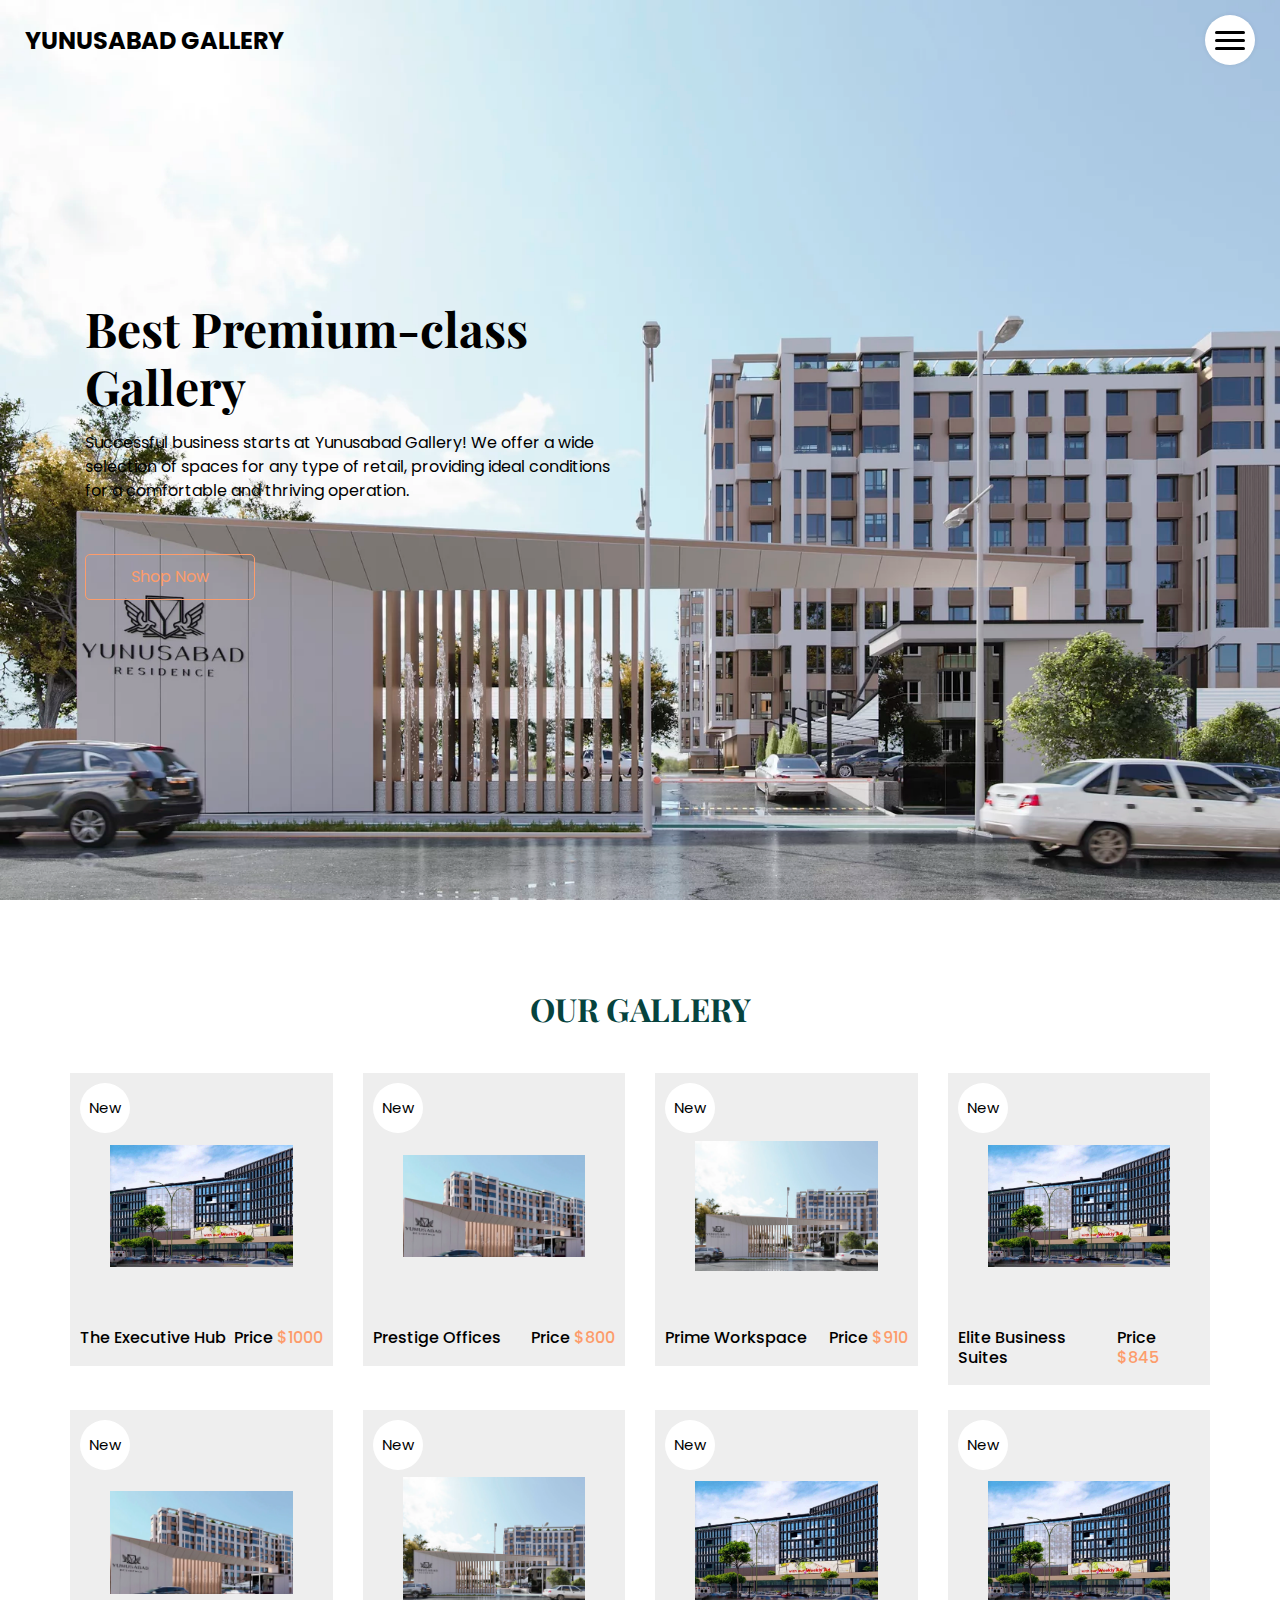
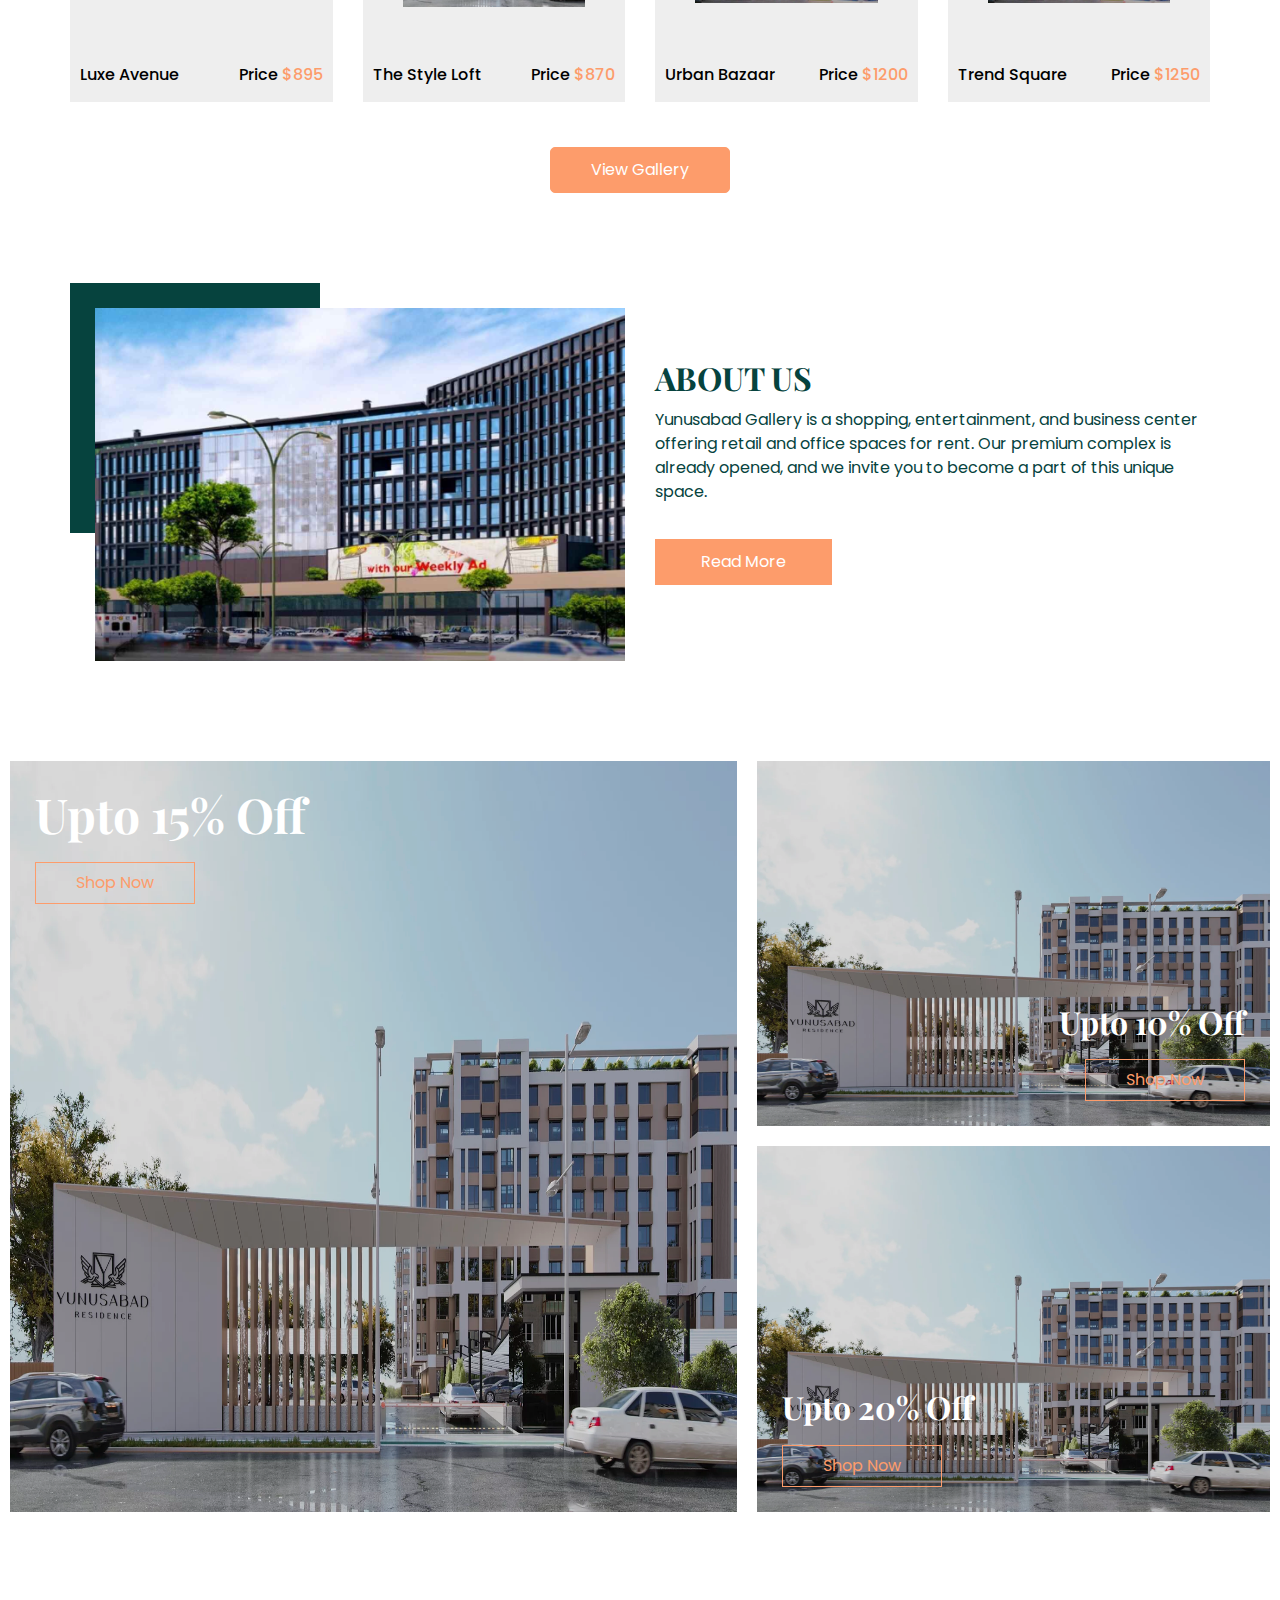
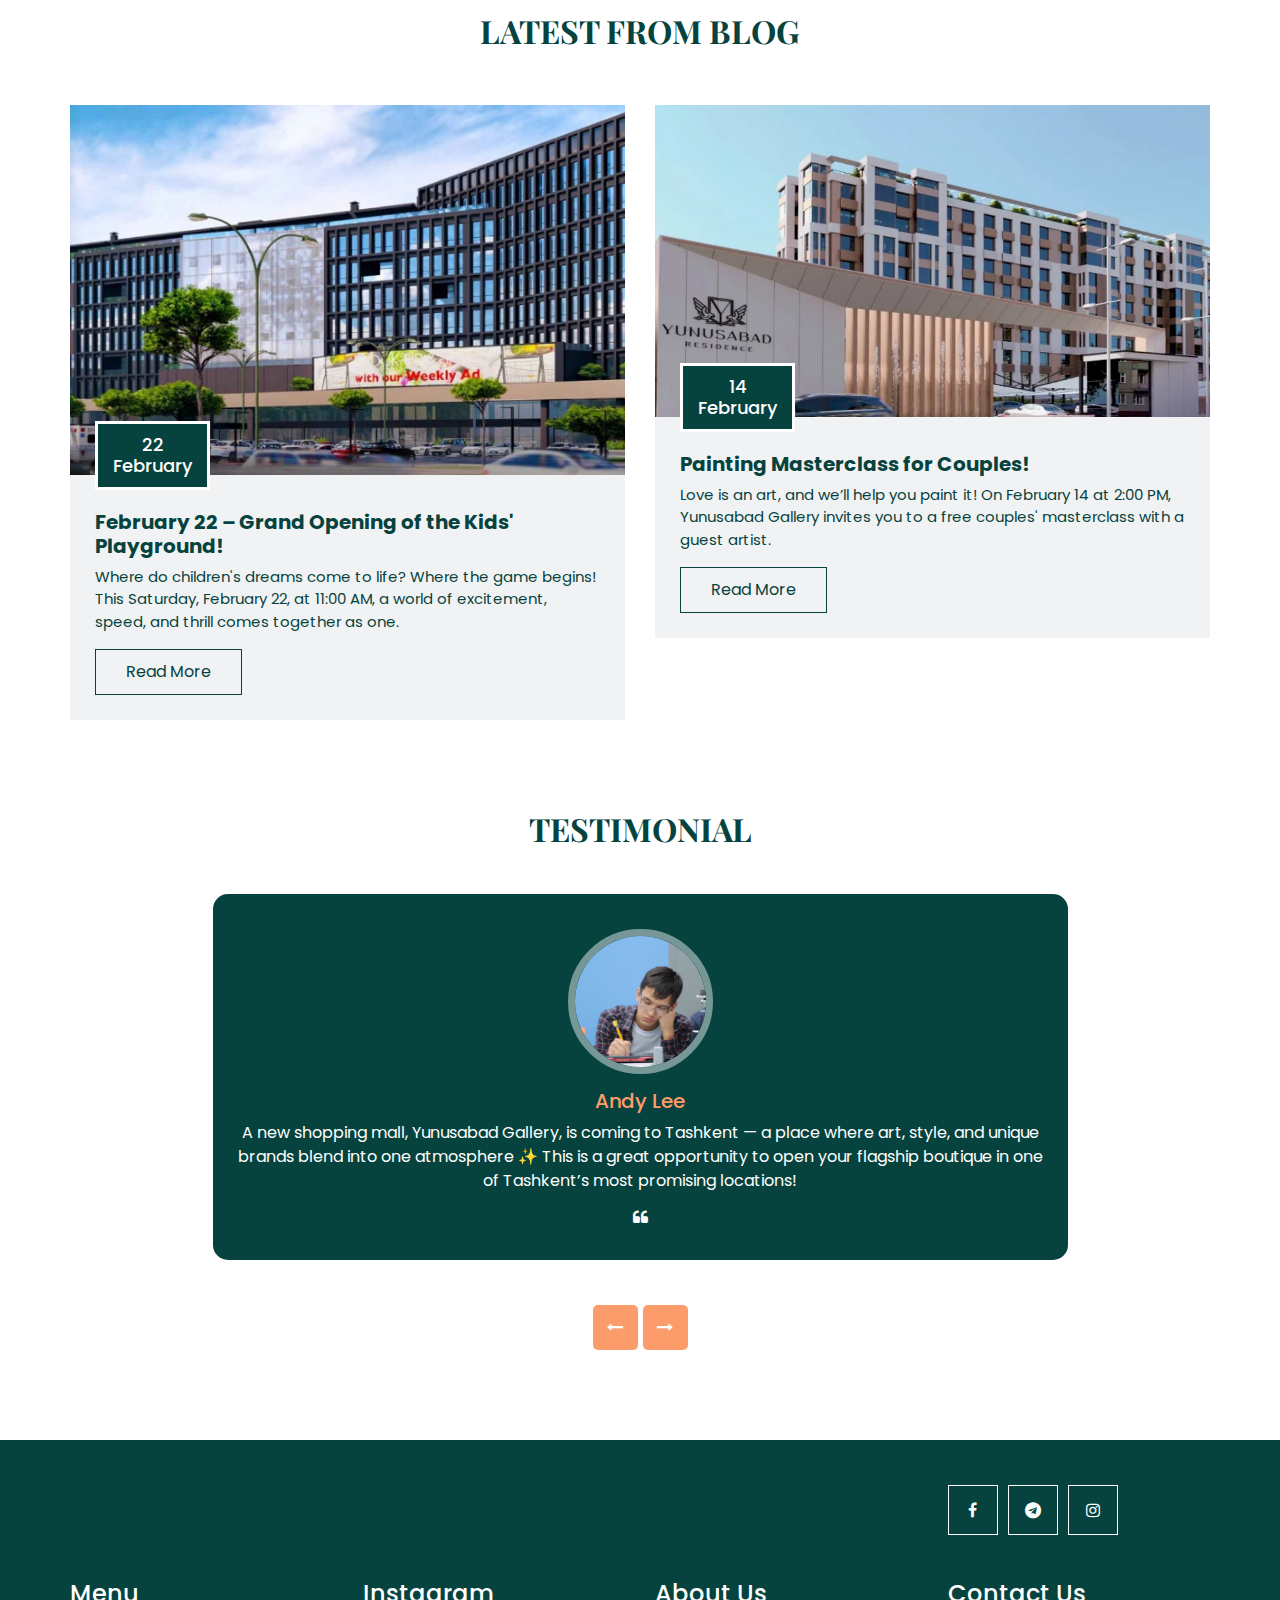
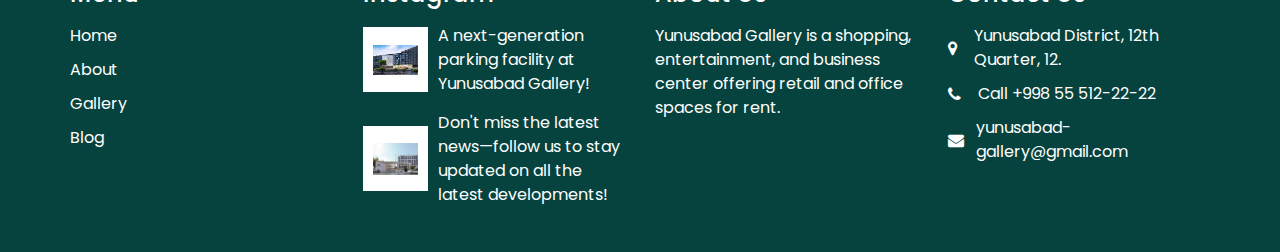
==== commit 0e8781e5: "last-commit" ====
--- a/index.html
+++ b/index.html
@@ -595,7 +595,7 @@
                 <img src="images/gal1.jpg" alt="">
               </div>
               <p>
-                long established fact that a reader
+                A next-generation parking facility at Yunusabad Gallery! 
               </p>
             </div>
             <div class="insta_box">
@@ -603,7 +603,8 @@
                 <img src="images/gal3.webp" alt="">
               </div>
               <p>
-                long established fact that a reader
+                Don't miss the latest news—follow us to stay updated on all the latest developments!
+
               </p>
             </div>
           </div>
